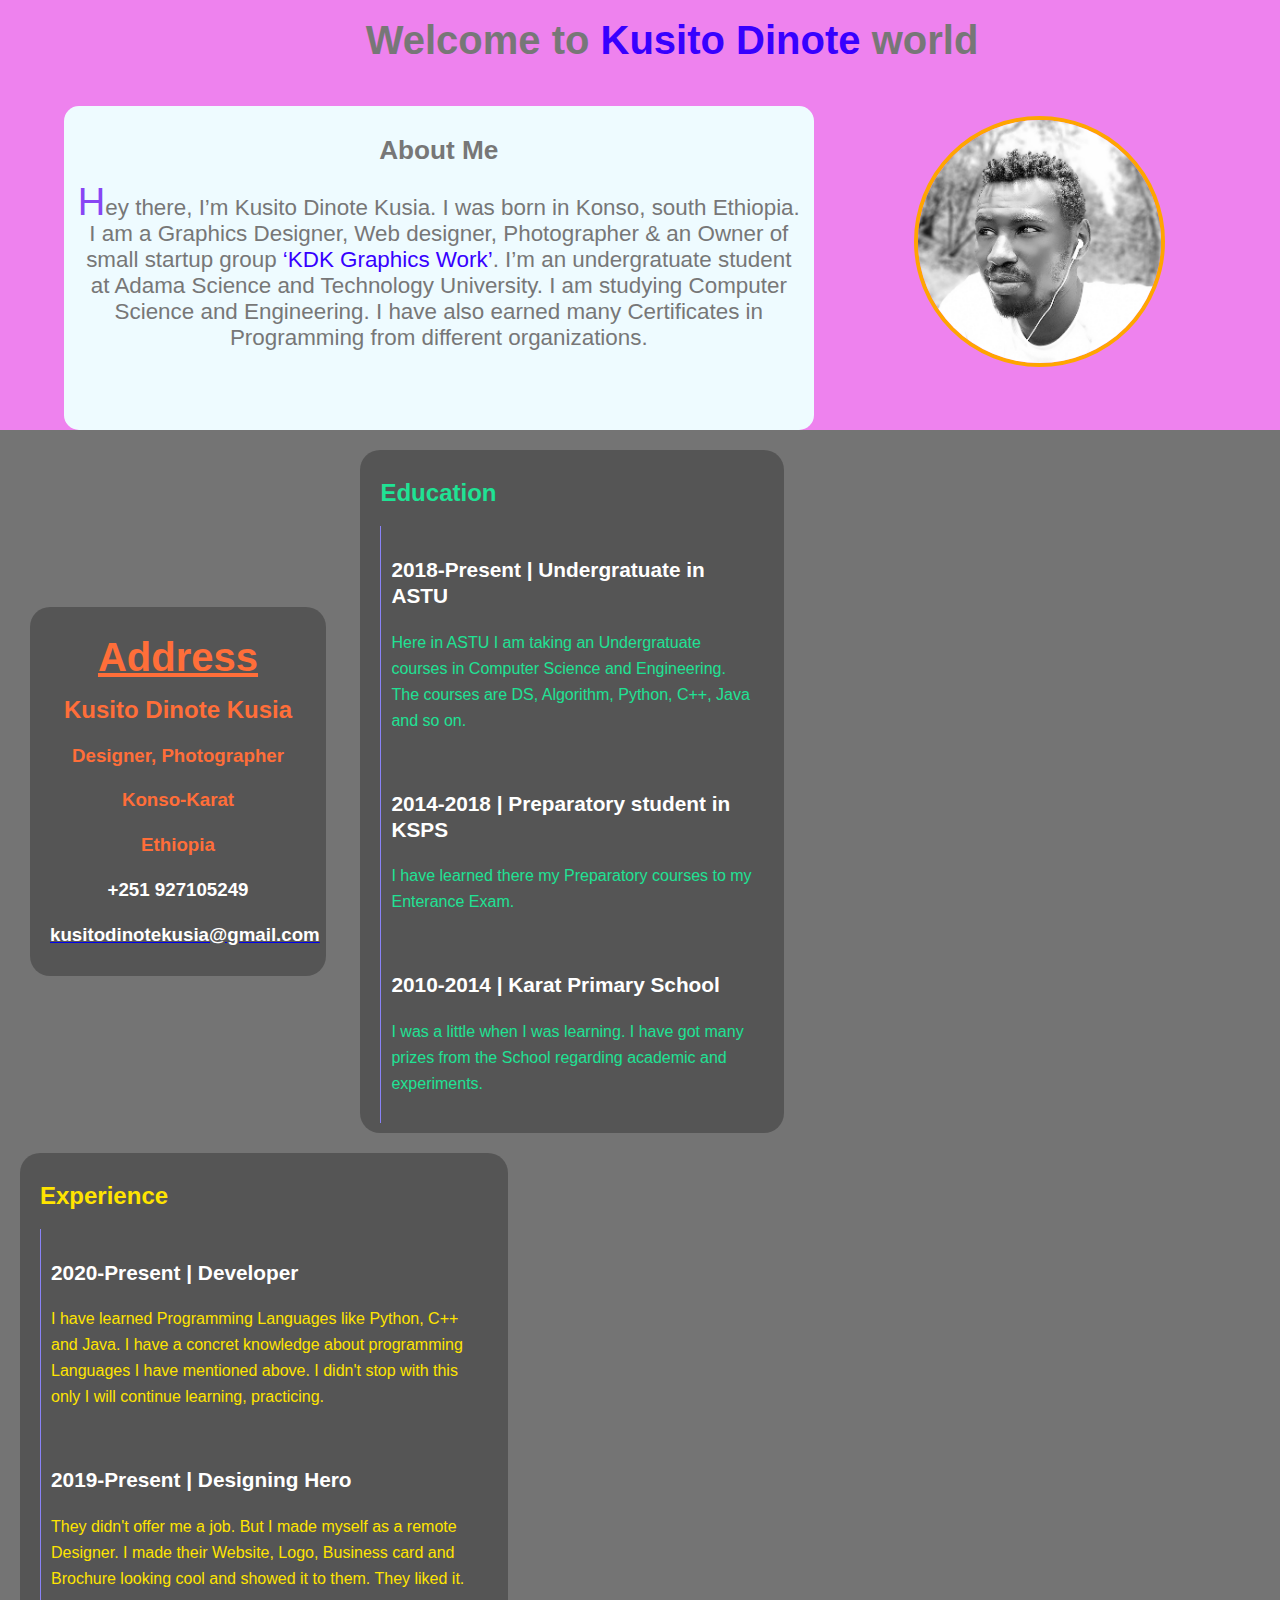
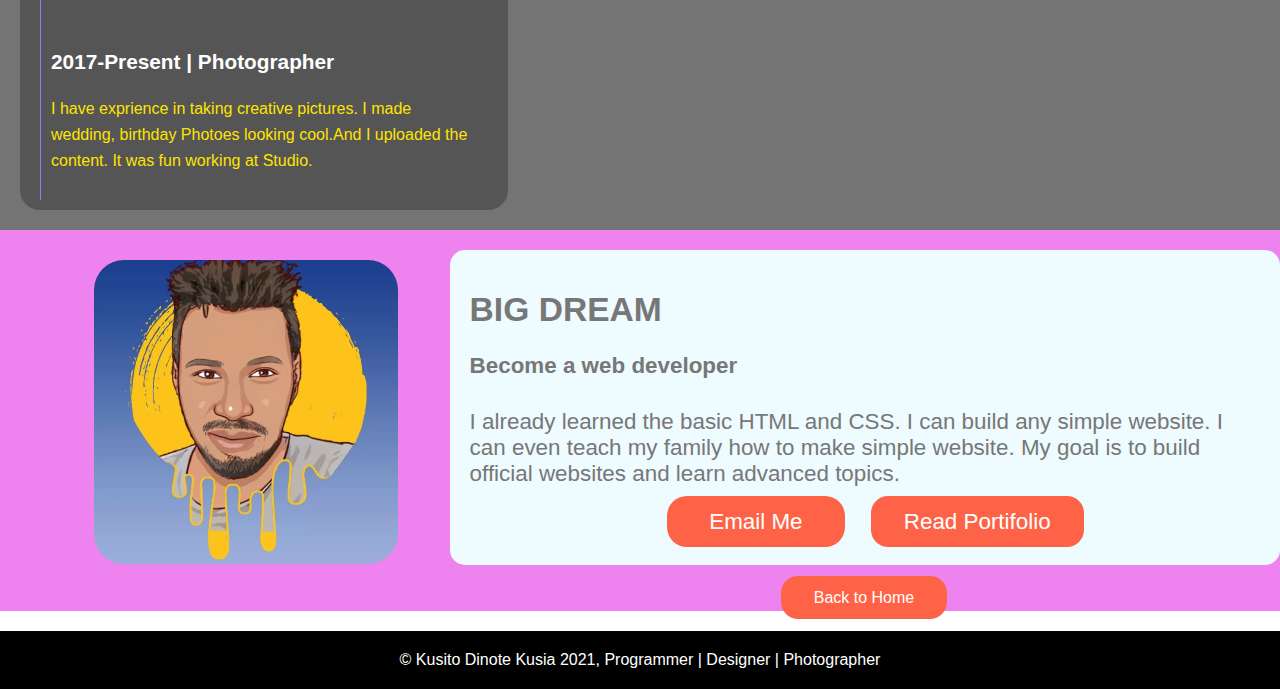
==== portifolio.html @ 49affbb4 "Add files via upload" ====
<!DOCTYPE html>
<html>

<head>
    <title>My Portfolio</title>
    <link rel="stylesheet" type="text/css" href="stylePH.css">
    <link rel="stylesheet" href="./fonts/stylesheet.css" />
    <link rel="stylesheet" href="./css/all.css">
</head>

<body>
    <section class="container">
        <center>
            <h1>Welcome to <span class="purple-color1"><b>Kusito Dinote</b> </span> world</h1>
            <center></center><br>
            <div class="half-width">
                <h3>About Me</h3>
                <p><span id="h">H</span>ey there, I’m Kusito Dinote Kusia. I was born in Konso, south Ethiopia. I am a Graphics Designer, Web designer, Photographer & an Owner of small startup group <span class="purple-color1">‘KDK Graphics Work’</span>.
                    I’m an undergratuate student at Adama Science and Technology University. I am studying Computer Science and Engineering. I have also earned many Certificates in Programming from different organizations.</p>
                <center><br><br>
            </div>
            <div>
                <img class="side-img" src="./PWimages\kusi1.jpg" alt="">
            </div><br>
    </section>
    <div class="info">
        <section class="container experiences0">
            <h1>
                <center><u>Address</u></center>
            </h1>
            <div>
                <center>
                    <h2>Kusito Dinote Kusia</h2>
                    <h3>Designer, Photographer</h3>
                    <h3>Konso-Karat</h3>
                    <h3>Ethiopia</h3>
                    <h3 style="color: white; text-decoration: none;">+251 927105249</h3>
                    <a href="mailto:kusitodinotekusia@gmail.com">
                        <h3 style="color: white; text-decoration: none;">kusitodinotekusia@gmail.com</h3>
                    </a>
                </center>
            </div>
        </section>
        <section class="container experiences">
            <h2>Education</h2>
            <div class="experience-item">
                <p class="purple-color">2018-Present | Undergratuate in ASTU</p>
                <p>Here in ASTU I am taking an Undergratuate courses in Computer Science and Engineering. The courses are DS, Algorithm, Python, C++, Java and so on. </p>
            </div>
            <div class="experience-item">
                <p class="purple-color">2014-2018 | Preparatory student in KSPS </p>
                <p>I have learned there my Preparatory courses to my Enterance Exam.</p>
            </div>
            <div class="experience-item">
                <p class="purple-color">2010-2014 | Karat Primary School </p>
                <p>I was a little when I was learning. I have got many prizes from the School regarding academic and experiments.</p>
            </div>
        </section>
        <section class="container experiences1">
            <h2>Experience</h2>
            <div class="experience-item">
                <p class="purple-color">2020-Present | Developer </p>
                <p>I have learned Programming Languages like Python, C++ and Java. I have a concret knowledge about programming Languages I have mentioned above. I didn't stop with this only I will continue learning, practicing.
                </p>
            </div>
            <div class="experience-item">
                <p class="purple-color">2019-Present | Designing Hero </p>
                <p>They didn't offer me a job. But I made myself as a remote Designer. I made their Website, Logo, Business card and Brochure looking cool and showed it to them. They liked it.
                </p>
            </div>
            <div class="experience-item">
                <p class="purple-color">2017-Present | Photographer </p>
                <p> I have exprience in taking creative pictures. I made wedding, birthday Photoes looking cool.And I uploaded the content. It was fun working at Studio.</p>
            </div>
        </section>
    </div>

    <section class="container">
        <div class="half-width1">
            <h2> BIG DREAM</h2>
            <h4>Become a web developer</h4>
            <p> I already learned the basic HTML and CSS. I can build any simple website. I can even teach my family how to make simple website. My goal is to build official websites and learn advanced topics.</p>
            <a class="primary-btn1" href="mailto:kusitodinotekusia@gmail.com"><span>Email Me</span></a>
            <a target="blank" class="primary-btn" href="./Docs/KDKPortfolio.pdf">Read Portifolio</a></center>
        </div>
        <div>
            <img class="side-img1" src="./PWimages\kusi2.jpg" alt="">
        </div>
        <center><a class="primary-btn" href="index.html">Back to Home</a></center>
    </section>

    <footer id="footer">
        <p>
            <center>© Kusito Dinote Kusia 2021, Programmer | Designer | Photographer </center>
        </p>
    </footer>
</body>

</html>
---- stylePH.css ----
body {
    font-family: sans-serif;
    color: #777777;
    line-height: 26px;
    margin: 0;
    padding: 0%;
}

.purple-color1 {
    color: #3700ff;
}

.purple-color {
    color: #ffffff;
    font-size: 1.3rem;
    font-weight: bold;
}

.half-width {
    width: 60%;
    float: left;
    font-size: 1.4em;
    background-color: rgb(238, 251, 255);
    border-radius: 15px;
    padding: 5px 10px;
    margin: 0;
}

.half-width1 {
    width: 65%;
    float: right;
    font-size: 1.4em;
    background-color: rgb(238, 251, 255);
    border-radius: 15px;
    padding: 20px;
    padding-bottom: 30px;
    margin: 20px 0px;
}

.side-img {
    border-radius: 200px;
    border: 4px solid orange;
    width: 20%;
    height: 33%;
    float: left;
    margin: 10px 100px;
}

.side-img1 {
    float: left;
    border-radius: 30px;
    width: 25%;
    margin: 30px 30px;
    height: 30%;
}

.primary-btn {
    color: white;
    background-color: tomato;
    margin-left: 20px;
    padding: 13px 33px;
    border-radius: 17px;
    text-decoration: none;
}

.primary-btn:hover,
.primary-btn1:hover {
    cursor: pointer;
    background-color: blue;
    border: 2px solid white;
    color: yellow;
    box-shadow: 0 0 5px #8845f4, 0 0 10px #8845f4, 0 0 15px #8845f4;
    font-weight: bold;
    font-size: 1em;
}

.info {
    background-color: #747474;
}

.primary-btn1 {
    color: white;
    background-color: tomato;
    padding: 13px 42px;
    margin-left: 25%;
    border-radius: 20px;
    text-decoration: none;
}

h1 {
    font-size: 2.5em;
}

#h {
    color: #8845f4;
    font-size: 1.7em;
}

.container {
    padding-left: 5%;
    display: inline-block;
    background-color: violet;
}

.experiences0 {
    vertical-align: middle;
    margin-top: 20px;
    width: 20%;
    color: #ff6e39;
    padding: 10px 20px;
    margin-left: 30px;
    background-color: rgba(39, 39, 39, 0.4);
    border-radius: 20px;
    font-size: 1rem;
}

.experiences {
    margin-top: 20px;
    vertical-align: middle;
    width: 30%;
    padding: 10px 20px;
    margin-left: 30px;
    background-color: rgba(39, 39, 39, 0.4);
    border-radius: 20px;
    font-size: 1rem;
    color: #1fe294;
}

.experiences1 {
    margin: 20px 0px;
    vertical-align: middle;
    width: 35%;
    padding: 10px 20px;
    margin-left: 20px;
    background-color: rgba(39, 39, 39, 0.4);
    border-radius: 20px;
    font-size: 1rem;
    color: #ffe400;
}

.experience-item {
    padding: 10px;
    border-left: 1px solid rgb(137, 130, 247, 2);
}

.experience-item h3 {
    color: white;
}

.links {
    display: flex;
    list-style: none;
    align-content: center;
}

.links li {
    padding: 5px;
    margin: auto;
    text-decoration: none;
}

.links li a {
    text-decoration: none;
    font-size: 1rem;
}

.links li a:hover {
    cursor: pointer;
    color: orange;
    font-size: 2rem;
}

#footer {
    background-color: black;
    width: 100%;
    /* height: 25%; */
    font-size: 1em;
    color: white;
    margin-top: 20px;
    position: absolute;
    bottom: o;
}
---- css/all.css ----
.fa,
.fas,
.far,
.fal,
.fad,
.fab {
  -moz-osx-font-smoothing: grayscale;
  -webkit-font-smoothing: antialiased;
  display: inline-block;
  font-style: normal;
  font-variant: normal;
  text-rendering: auto;
  line-height: 1; }

.fa-lg {
  font-size: 1.33333em;
  line-height: 0.75em;
  vertical-align: -.0667em; }

.fa-xs {
  font-size: .75em; }

.fa-sm {
  font-size: .875em; }

.fa-1x {
  font-size: 1em; }

.fa-2x {
  font-size: 2em; }

.fa-3x {
  font-size: 3em; }

.fa-4x {
  font-size: 4em; }

.fa-5x {
  font-size: 5em; }

.fa-6x {
  font-size: 6em; }

.fa-7x {
  font-size: 7em; }

.fa-8x {
  font-size: 8em; }

.fa-9x {
  font-size: 9em; }

.fa-10x {
  font-size: 10em; }

.fa-fw {
  text-align: center;
  width: 1.25em; }

.fa-ul {
  list-style-type: none;
  margin-left: 2.5em;
  padding-left: 0; }
  .fa-ul > li {
    position: relative; }

.fa-li {
  left: -2em;
  position: absolute;
  text-align: center;
  width: 2em;
  line-height: inherit; }

.fa-border {
  border: solid 0.08em #eee;
  border-radius: .1em;
  padding: .2em .25em .15em; }

.fa-pull-left {
  float: left; }

.fa-pull-right {
  float: right; }

.fa.fa-pull-left,
.fas.fa-pull-left,
.far.fa-pull-left,
.fal.fa-pull-left,
.fab.fa-pull-left {
  margin-right: .3em; }

.fa.fa-pull-right,
.fas.fa-pull-right,
.far.fa-pull-right,
.fal.fa-pull-right,
.fab.fa-pull-right {
  margin-left: .3em; }

.fa-spin {
  -webkit-animation: fa-spin 2s infinite linear;
          animation: fa-spin 2s infinite linear; }

.fa-pulse {
  -webkit-animation: fa-spin 1s infinite steps(8);
          animation: fa-spin 1s infinite steps(8); }

@-webkit-keyframes fa-spin {
  0% {
    -webkit-transform: rotate(0deg);
            transform: rotate(0deg); }
  100% {
    -webkit-transform: rotate(360deg);
            transform: rotate(360deg); } }

@keyframes fa-spin {
  0% {
    -webkit-transform: rotate(0deg);
            transform: rotate(0deg); }
  100% {
    -webkit-transform: rotate(360deg);
            transform: rotate(360deg); } }

.fa-rotate-90 {
  -ms-filter: "progid:DXImageTransform.Microsoft.BasicImage(rotation=1)";
  -webkit-transform: rotate(90deg);
          transform: rotate(90deg); }

.fa-rotate-180 {
  -ms-filter: "progid:DXImageTransform.Microsoft.BasicImage(rotation=2)";
  -webkit-transform: rotate(180deg);
          transform: rotate(180deg); }

.fa-rotate-270 {
  -ms-filter: "progid:DXImageTransform.Microsoft.BasicImage(rotation=3)";
  -webkit-transform: rotate(270deg);
          transform: rotate(270deg); }

.fa-flip-horizontal {
  -ms-filter: "progid:DXImageTransform.Microsoft.BasicImage(rotation=0, mirror=1)";
  -webkit-transform: scale(-1, 1);
          transform: scale(-1, 1); }

.fa-flip-vertical {
  -ms-filter: "progid:DXImageTransform.Microsoft.BasicImage(rotation=2, mirror=1)";
  -webkit-transform: scale(1, -1);
          transform: scale(1, -1); }

.fa-flip-both, .fa-flip-horizontal.fa-flip-vertical {
  -ms-filter: "progid:DXImageTransform.Microsoft.BasicImage(rotation=2, mirror=1)";
  -webkit-transform: scale(-1, -1);
          transform: scale(-1, -1); }

:root .fa-rotate-90,
:root .fa-rotate-180,
:root .fa-rotate-270,
:root .fa-flip-horizontal,
:root .fa-flip-vertical,
:root .fa-flip-both {
  -webkit-filter: none;
          filter: none; }

.fa-stack {
  display: inline-block;
  height: 2em;
  line-height: 2em;
  position: relative;
  vertical-align: middle;
  width: 2.5em; }

.fa-stack-1x,
.fa-stack-2x {
  left: 0;
  position: absolute;
  text-align: center;
  width: 100%; }

.fa-stack-1x {
  line-height: inherit; }

.fa-stack-2x {
  font-size: 2em; }

.fa-inverse {
  color: #fff; }

/* Font Awesome uses the Unicode Private Use Area (PUA) to ensure screen
readers do not read off random characters that represent icons */
.fa-500px:before {
  content: "\f26e"; }

.fa-accessible-icon:before {
  content: "\f368"; }

.fa-accusoft:before {
  content: "\f369"; }

.fa-acquisitions-incorporated:before {
  content: "\f6af"; }

.fa-ad:before {
  content: "\f641"; }

.fa-address-book:before {
  content: "\f2b9"; }

.fa-address-card:before {
  content: "\f2bb"; }

.fa-adjust:before {
  content: "\f042"; }

.fa-adn:before {
  content: "\f170"; }

.fa-adobe:before {
  content: "\f778"; }

.fa-adversal:before {
  content: "\f36a"; }

.fa-affiliatetheme:before {
  content: "\f36b"; }

.fa-air-freshener:before {
  content: "\f5d0"; }

.fa-airbnb:before {
  content: "\f834"; }

.fa-algolia:before {
  content: "\f36c"; }

.fa-align-center:before {
  content: "\f037"; }

.fa-align-justify:before {
  content: "\f039"; }

.fa-align-left:before {
  content: "\f036"; }

.fa-align-right:before {
  content: "\f038"; }

.fa-alipay:before {
  content: "\f642"; }

.fa-allergies:before {
  content: "\f461"; }

.fa-amazon:before {
  content: "\f270"; }

.fa-amazon-pay:before {
  content: "\f42c"; }

.fa-ambulance:before {
  content: "\f0f9"; }

.fa-american-sign-language-interpreting:before {
  content: "\f2a3"; }

.fa-amilia:before {
  content: "\f36d"; }

.fa-anchor:before {
  content: "\f13d"; }

.fa-android:before {
  content: "\f17b"; }

.fa-angellist:before {
  content: "\f209"; }

.fa-angle-double-down:before {
  content: "\f103"; }

.fa-angle-double-left:before {
  content: "\f100"; }

.fa-angle-double-right:before {
  content: "\f101"; }

.fa-angle-double-up:before {
  content: "\f102"; }

.fa-angle-down:before {
  content: "\f107"; }

.fa-angle-left:before {
  content: "\f104"; }

.fa-angle-right:before {
  content: "\f105"; }

.fa-angle-up:before {
  content: "\f106"; }

.fa-angry:before {
  content: "\f556"; }

.fa-angrycreative:before {
  content: "\f36e"; }

.fa-angular:before {
  content: "\f420"; }

.fa-ankh:before {
  content: "\f644"; }

.fa-app-store:before {
  content: "\f36f"; }

.fa-app-store-ios:before {
  content: "\f370"; }

.fa-apper:before {
  content: "\f371"; }

.fa-apple:before {
  content: "\f179"; }

.fa-apple-alt:before {
  content: "\f5d1"; }

.fa-apple-pay:before {
  content: "\f415"; }

.fa-archive:before {
  content: "\f187"; }

.fa-archway:before {
  content: "\f557"; }

.fa-arrow-alt-circle-down:before {
  content: "\f358"; }

.fa-arrow-alt-circle-left:before {
  content: "\f359"; }

.fa-arrow-alt-circle-right:before {
  content: "\f35a"; }

.fa-arrow-alt-circle-up:before {
  content: "\f35b"; }

.fa-arrow-circle-down:before {
  content: "\f0ab"; }

.fa-arrow-circle-left:before {
  content: "\f0a8"; }

.fa-arrow-circle-right:before {
  content: "\f0a9"; }

.fa-arrow-circle-up:before {
  content: "\f0aa"; }

.fa-arrow-down:before {
  content: "\f063"; }

.fa-arrow-left:before {
  content: "\f060"; }

.fa-arrow-right:before {
  content: "\f061"; }

.fa-arrow-up:before {
  content: "\f062"; }

.fa-arrows-alt:before {
  content: "\f0b2"; }

.fa-arrows-alt-h:before {
  content: "\f337"; }

.fa-arrows-alt-v:before {
  content: "\f338"; }

.fa-artstation:before {
  content: "\f77a"; }

.fa-assistive-listening-systems:before {
  content: "\f2a2"; }

.fa-asterisk:before {
  content: "\f069"; }

.fa-asymmetrik:before {
  content: "\f372"; }

.fa-at:before {
  content: "\f1fa"; }

.fa-atlas:before {
  content: "\f558"; }

.fa-atlassian:before {
  content: "\f77b"; }

.fa-atom:before {
  content: "\f5d2"; }

.fa-audible:before {
  content: "\f373"; }

.fa-audio-description:before {
  content: "\f29e"; }

.fa-autoprefixer:before {
  content: "\f41c"; }

.fa-avianex:before {
  content: "\f374"; }

.fa-aviato:before {
  content: "\f421"; }

.fa-award:before {
  content: "\f559"; }

.fa-aws:before {
  content: "\f375"; }

.fa-baby:before {
  content: "\f77c"; }

.fa-baby-carriage:before {
  content: "\f77d"; }

.fa-backspace:before {
  content: "\f55a"; }

.fa-backward:before {
  content: "\f04a"; }

.fa-bacon:before {
  content: "\f7e5"; }

.fa-bacteria:before {
  content: "\f959"; }

.fa-bacterium:before {
  content: "\f95a"; }

.fa-bahai:before {
  content: "\f666"; }

.fa-balance-scale:before {
  content: "\f24e"; }

.fa-balance-scale-left:before {
  content: "\f515"; }

.fa-balance-scale-right:before {
  content: "\f516"; }

.fa-ban:before {
  content: "\f05e"; }

.fa-band-aid:before {
  content: "\f462"; }

.fa-bandcamp:before {
  content: "\f2d5"; }

.fa-barcode:before {
  content: "\f02a"; }

.fa-bars:before {
  content: "\f0c9"; }

.fa-baseball-ball:before {
  content: "\f433"; }

.fa-basketball-ball:before {
  content: "\f434"; }

.fa-bath:before {
  content: "\f2cd"; }

.fa-battery-empty:before {
  content: "\f244"; }

.fa-battery-full:before {
  content: "\f240"; }

.fa-battery-half:before {
  content: "\f242"; }

.fa-battery-quarter:before {
  content: "\f243"; }

.fa-battery-three-quarters:before {
  content: "\f241"; }

.fa-battle-net:before {
  content: "\f835"; }

.fa-bed:before {
  content: "\f236"; }

.fa-beer:before {
  content: "\f0fc"; }

.fa-behance:before {
  content: "\f1b4"; }

.fa-behance-square:before {
  content: "\f1b5"; }

.fa-bell:before {
  content: "\f0f3"; }

.fa-bell-slash:before {
  content: "\f1f6"; }

.fa-bezier-curve:before {
  content: "\f55b"; }

.fa-bible:before {
  content: "\f647"; }

.fa-bicycle:before {
  content: "\f206"; }

.fa-biking:before {
  content: "\f84a"; }

.fa-bimobject:before {
  content: "\f378"; }

.fa-binoculars:before {
  content: "\f1e5"; }

.fa-biohazard:before {
  content: "\f780"; }

.fa-birthday-cake:before {
  content: "\f1fd"; }

.fa-bitbucket:before {
  content: "\f171"; }

.fa-bitcoin:before {
  content: "\f379"; }

.fa-bity:before {
  content: "\f37a"; }

.fa-black-tie:before {
  content: "\f27e"; }

.fa-blackberry:before {
  content: "\f37b"; }

.fa-blender:before {
  content: "\f517"; }

.fa-blender-phone:before {
  content: "\f6b6"; }

.fa-blind:before {
  content: "\f29d"; }

.fa-blog:before {
  content: "\f781"; }

.fa-blogger:before {
  content: "\f37c"; }

.fa-blogger-b:before {
  content: "\f37d"; }

.fa-bluetooth:before {
  content: "\f293"; }

.fa-bluetooth-b:before {
  content: "\f294"; }

.fa-bold:before {
  content: "\f032"; }

.fa-bolt:before {
  content: "\f0e7"; }

.fa-bomb:before {
  content: "\f1e2"; }

.fa-bone:before {
  content: "\f5d7"; }

.fa-bong:before {
  content: "\f55c"; }

.fa-book:before {
  content: "\f02d"; }

.fa-book-dead:before {
  content: "\f6b7"; }

.fa-book-medical:before {
  content: "\f7e6"; }

.fa-book-open:before {
  content: "\f518"; }

.fa-book-reader:before {
  content: "\f5da"; }

.fa-bookmark:before {
  content: "\f02e"; }

.fa-bootstrap:before {
  content: "\f836"; }

.fa-border-all:before {
  content: "\f84c"; }

.fa-border-none:before {
  content: "\f850"; }

.fa-border-style:before {
  content: "\f853"; }

.fa-bowling-ball:before {
  content: "\f436"; }

.fa-box:before {
  content: "\f466"; }

.fa-box-open:before {
  content: "\f49e"; }

.fa-box-tissue:before {
  content: "\f95b"; }

.fa-boxes:before {
  content: "\f468"; }

.fa-braille:before {
  content: "\f2a1"; }

.fa-brain:before {
  content: "\f5dc"; }

.fa-bread-slice:before {
  content: "\f7ec"; }

.fa-briefcase:before {
  content: "\f0b1"; }

.fa-briefcase-medical:before {
  content: "\f469"; }

.fa-broadcast-tower:before {
  content: "\f519"; }

.fa-broom:before {
  content: "\f51a"; }

.fa-brush:before {
  content: "\f55d"; }

.fa-btc:before {
  content: "\f15a"; }

.fa-buffer:before {
  content: "\f837"; }

.fa-bug:before {
  content: "\f188"; }

.fa-building:before {
  content: "\f1ad"; }

.fa-bullhorn:before {
  content: "\f0a1"; }

.fa-bullseye:before {
  content: "\f140"; }

.fa-burn:before {
  content: "\f46a"; }

.fa-buromobelexperte:before {
  content: "\f37f"; }

.fa-bus:before {
  content: "\f207"; }

.fa-bus-alt:before {
  content: "\f55e"; }

.fa-business-time:before {
  content: "\f64a"; }

.fa-buy-n-large:before {
  content: "\f8a6"; }

.fa-buysellads:before {
  content: "\f20d"; }

.fa-calculator:before {
  content: "\f1ec"; }

.fa-calendar:before {
  content: "\f133"; }

.fa-calendar-alt:before {
  content: "\f073"; }

.fa-calendar-check:before {
  content: "\f274"; }

.fa-calendar-day:before {
  content: "\f783"; }

.fa-calendar-minus:before {
  content: "\f272"; }

.fa-calendar-plus:before {
  content: "\f271"; }

.fa-calendar-times:before {
  content: "\f273"; }

.fa-calendar-week:before {
  content: "\f784"; }

.fa-camera:before {
  content: "\f030"; }

.fa-camera-retro:before {
  content: "\f083"; }

.fa-campground:before {
  content: "\f6bb"; }

.fa-canadian-maple-leaf:before {
  content: "\f785"; }

.fa-candy-cane:before {
  content: "\f786"; }

.fa-cannabis:before {
  content: "\f55f"; }

.fa-capsules:before {
  content: "\f46b"; }

.fa-car:before {
  content: "\f1b9"; }

.fa-car-alt:before {
  content: "\f5de"; }

.fa-car-battery:before {
  content: "\f5df"; }

.fa-car-crash:before {
  content: "\f5e1"; }

.fa-car-side:before {
  content: "\f5e4"; }

.fa-caravan:before {
  content: "\f8ff"; }

.fa-caret-down:before {
  content: "\f0d7"; }

.fa-caret-left:before {
  content: "\f0d9"; }

.fa-caret-right:before {
  content: "\f0da"; }

.fa-caret-square-down:before {
  content: "\f150"; }

.fa-caret-square-left:before {
  content: "\f191"; }

.fa-caret-square-right:before {
  content: "\f152"; }

.fa-caret-square-up:before {
  content: "\f151"; }

.fa-caret-up:before {
  content: "\f0d8"; }

.fa-carrot:before {
  content: "\f787"; }

.fa-cart-arrow-down:before {
  content: "\f218"; }

.fa-cart-plus:before {
  content: "\f217"; }

.fa-cash-register:before {
  content: "\f788"; }

.fa-cat:before {
  content: "\f6be"; }

.fa-cc-amazon-pay:before {
  content: "\f42d"; }

.fa-cc-amex:before {
  content: "\f1f3"; }

.fa-cc-apple-pay:before {
  content: "\f416"; }

.fa-cc-diners-club:before {
  content: "\f24c"; }

.fa-cc-discover:before {
  content: "\f1f2"; }

.fa-cc-jcb:before {
  content: "\f24b"; }

.fa-cc-mastercard:before {
  content: "\f1f1"; }

.fa-cc-paypal:before {
  content: "\f1f4"; }

.fa-cc-stripe:before {
  content: "\f1f5"; }

.fa-cc-visa:before {
  content: "\f1f0"; }

.fa-centercode:before {
  content: "\f380"; }

.fa-centos:before {
  content: "\f789"; }

.fa-certificate:before {
  content: "\f0a3"; }

.fa-chair:before {
  content: "\f6c0"; }

.fa-chalkboard:before {
  content: "\f51b"; }

.fa-chalkboard-teacher:before {
  content: "\f51c"; }

.fa-charging-station:before {
  content: "\f5e7"; }

.fa-chart-area:before {
  content: "\f1fe"; }

.fa-chart-bar:before {
  content: "\f080"; }

.fa-chart-line:before {
  content: "\f201"; }

.fa-chart-pie:before {
  content: "\f200"; }

.fa-check:before {
  content: "\f00c"; }

.fa-check-circle:before {
  content: "\f058"; }

.fa-check-double:before {
  content: "\f560"; }

.fa-check-square:before {
  content: "\f14a"; }

.fa-cheese:before {
  content: "\f7ef"; }

.fa-chess:before {
  content: "\f439"; }

.fa-chess-bishop:before {
  content: "\f43a"; }

.fa-chess-board:before {
  content: "\f43c"; }

.fa-chess-king:before {
  content: "\f43f"; }

.fa-chess-knight:before {
  content: "\f441"; }

.fa-chess-pawn:before {
  content: "\f443"; }

.fa-chess-queen:before {
  content: "\f445"; }

.fa-chess-rook:before {
  content: "\f447"; }

.fa-chevron-circle-down:before {
  content: "\f13a"; }

.fa-chevron-circle-left:before {
  content: "\f137"; }

.fa-chevron-circle-right:before {
  content: "\f138"; }

.fa-chevron-circle-up:before {
  content: "\f139"; }

.fa-chevron-down:before {
  content: "\f078"; }

.fa-chevron-left:before {
  content: "\f053"; }

.fa-chevron-right:before {
  content: "\f054"; }

.fa-chevron-up:before {
  content: "\f077"; }

.fa-child:before {
  content: "\f1ae"; }

.fa-chrome:before {
  content: "\f268"; }

.fa-chromecast:before {
  content: "\f838"; }

.fa-church:before {
  content: "\f51d"; }

.fa-circle:before {
  content: "\f111"; }

.fa-circle-notch:before {
  content: "\f1ce"; }

.fa-city:before {
  content: "\f64f"; }

.fa-clinic-medical:before {
  content: "\f7f2"; }

.fa-clipboard:before {
  content: "\f328"; }

.fa-clipboard-check:before {
  content: "\f46c"; }

.fa-clipboard-list:before {
  content: "\f46d"; }

.fa-clock:before {
  content: "\f017"; }

.fa-clone:before {
  content: "\f24d"; }

.fa-closed-captioning:before {
  content: "\f20a"; }

.fa-cloud:before {
  content: "\f0c2"; }

.fa-cloud-download-alt:before {
  content: "\f381"; }

.fa-cloud-meatball:before {
  content: "\f73b"; }

.fa-cloud-moon:before {
  content: "\f6c3"; }

.fa-cloud-moon-rain:before {
  content: "\f73c"; }

.fa-cloud-rain:before {
  content: "\f73d"; }

.fa-cloud-showers-heavy:before {
  content: "\f740"; }

.fa-cloud-sun:before {
  content: "\f6c4"; }

.fa-cloud-sun-rain:before {
  content: "\f743"; }

.fa-cloud-upload-alt:before {
  content: "\f382"; }

.fa-cloudscale:before {
  content: "\f383"; }

.fa-cloudsmith:before {
  content: "\f384"; }

.fa-cloudversify:before {
  content: "\f385"; }

.fa-cocktail:before {
  content: "\f561"; }

.fa-code:before {
  content: "\f121"; }

.fa-code-branch:before {
  content: "\f126"; }

.fa-codepen:before {
  content: "\f1cb"; }

.fa-codiepie:before {
  content: "\f284"; }

.fa-coffee:before {
  content: "\f0f4"; }

.fa-cog:before {
  content: "\f013"; }

.fa-cogs:before {
  content: "\f085"; }

.fa-coins:before {
  content: "\f51e"; }

.fa-columns:before {
  content: "\f0db"; }

.fa-comment:before {
  content: "\f075"; }

.fa-comment-alt:before {
  content: "\f27a"; }

.fa-comment-dollar:before {
  content: "\f651"; }

.fa-comment-dots:before {
  content: "\f4ad"; }

.fa-comment-medical:before {
  content: "\f7f5"; }

.fa-comment-slash:before {
  content: "\f4b3"; }

.fa-comments:before {
  content: "\f086"; }

.fa-comments-dollar:before {
  content: "\f653"; }

.fa-compact-disc:before {
  content: "\f51f"; }

.fa-compass:before {
  content: "\f14e"; }

.fa-compress:before {
  content: "\f066"; }

.fa-compress-alt:before {
  content: "\f422"; }

.fa-compress-arrows-alt:before {
  content: "\f78c"; }

.fa-concierge-bell:before {
  content: "\f562"; }

.fa-confluence:before {
  content: "\f78d"; }

.fa-connectdevelop:before {
  content: "\f20e"; }

.fa-contao:before {
  content: "\f26d"; }

.fa-cookie:before {
  content: "\f563"; }

.fa-cookie-bite:before {
  content: "\f564"; }

.fa-copy:before {
  content: "\f0c5"; }

.fa-copyright:before {
  content: "\f1f9"; }

.fa-cotton-bureau:before {
  content: "\f89e"; }

.fa-couch:before {
  content: "\f4b8"; }

.fa-cpanel:before {
  content: "\f388"; }

.fa-creative-commons:before {
  content: "\f25e"; }

.fa-creative-commons-by:before {
  content: "\f4e7"; }

.fa-creative-commons-nc:before {
  content: "\f4e8"; }

.fa-creative-commons-nc-eu:before {
  content: "\f4e9"; }

.fa-creative-commons-nc-jp:before {
  content: "\f4ea"; }

.fa-creative-commons-nd:before {
  content: "\f4eb"; }

.fa-creative-commons-pd:before {
  content: "\f4ec"; }

.fa-creative-commons-pd-alt:before {
  content: "\f4ed"; }

.fa-creative-commons-remix:before {
  content: "\f4ee"; }

.fa-creative-commons-sa:before {
  content: "\f4ef"; }

.fa-creative-commons-sampling:before {
  content: "\f4f0"; }

.fa-creative-commons-sampling-plus:before {
  content: "\f4f1"; }

.fa-creative-commons-share:before {
  content: "\f4f2"; }

.fa-creative-commons-zero:before {
  content: "\f4f3"; }

.fa-credit-card:before {
  content: "\f09d"; }

.fa-critical-role:before {
  content: "\f6c9"; }

.fa-crop:before {
  content: "\f125"; }

.fa-crop-alt:before {
  content: "\f565"; }

.fa-cross:before {
  content: "\f654"; }

.fa-crosshairs:before {
  content: "\f05b"; }

.fa-crow:before {
  content: "\f520"; }

.fa-crown:before {
  content: "\f521"; }

.fa-crutch:before {
  content: "\f7f7"; }

.fa-css3:before {
  content: "\f13c"; }

.fa-css3-alt:before {
  content: "\f38b"; }

.fa-cube:before {
  content: "\f1b2"; }

.fa-cubes:before {
  content: "\f1b3"; }

.fa-cut:before {
  content: "\f0c4"; }

.fa-cuttlefish:before {
  content: "\f38c"; }

.fa-d-and-d:before {
  content: "\f38d"; }

.fa-d-and-d-beyond:before {
  content: "\f6ca"; }

.fa-dailymotion:before {
  content: "\f952"; }

.fa-dashcube:before {
  content: "\f210"; }

.fa-database:before {
  content: "\f1c0"; }

.fa-deaf:before {
  content: "\f2a4"; }

.fa-deezer:before {
  content: "\f977"; }

.fa-delicious:before {
  content: "\f1a5"; }

.fa-democrat:before {
  content: "\f747"; }

.fa-deploydog:before {
  content: "\f38e"; }

.fa-deskpro:before {
  content: "\f38f"; }

.fa-desktop:before {
  content: "\f108"; }

.fa-dev:before {
  content: "\f6cc"; }

.fa-deviantart:before {
  content: "\f1bd"; }

.fa-dharmachakra:before {
  content: "\f655"; }

.fa-dhl:before {
  content: "\f790"; }

.fa-diagnoses:before {
  content: "\f470"; }

.fa-diaspora:before {
  content: "\f791"; }

.fa-dice:before {
  content: "\f522"; }

.fa-dice-d20:before {
  content: "\f6cf"; }

.fa-dice-d6:before {
  content: "\f6d1"; }

.fa-dice-five:before {
  content: "\f523"; }

.fa-dice-four:before {
  content: "\f524"; }

.fa-dice-one:before {
  content: "\f525"; }

.fa-dice-six:before {
  content: "\f526"; }

.fa-dice-three:before {
  content: "\f527"; }

.fa-dice-two:before {
  content: "\f528"; }

.fa-digg:before {
  content: "\f1a6"; }

.fa-digital-ocean:before {
  content: "\f391"; }

.fa-digital-tachograph:before {
  content: "\f566"; }

.fa-directions:before {
  content: "\f5eb"; }

.fa-discord:before {
  content: "\f392"; }

.fa-discourse:before {
  content: "\f393"; }

.fa-disease:before {
  content: "\f7fa"; }

.fa-divide:before {
  content: "\f529"; }

.fa-dizzy:before {
  content: "\f567"; }

.fa-dna:before {
  content: "\f471"; }

.fa-dochub:before {
  content: "\f394"; }

.fa-docker:before {
  content: "\f395"; }

.fa-dog:before {
  content: "\f6d3"; }

.fa-dollar-sign:before {
  content: "\f155"; }

.fa-dolly:before {
  content: "\f472"; }

.fa-dolly-flatbed:before {
  content: "\f474"; }

.fa-donate:before {
  content: "\f4b9"; }

.fa-door-closed:before {
  content: "\f52a"; }

.fa-door-open:before {
  content: "\f52b"; }

.fa-dot-circle:before {
  content: "\f192"; }

.fa-dove:before {
  content: "\f4ba"; }

.fa-download:before {
  content: "\f019"; }

.fa-draft2digital:before {
  content: "\f396"; }

.fa-drafting-compass:before {
  content: "\f568"; }

.fa-dragon:before {
  content: "\f6d5"; }

.fa-draw-polygon:before {
  content: "\f5ee"; }

.fa-dribbble:before {
  content: "\f17d"; }

.fa-dribbble-square:before {
  content: "\f397"; }

.fa-dropbox:before {
  content: "\f16b"; }

.fa-drum:before {
  content: "\f569"; }

.fa-drum-steelpan:before {
  content: "\f56a"; }

.fa-drumstick-bite:before {
  content: "\f6d7"; }

.fa-drupal:before {
  content: "\f1a9"; }

.fa-dumbbell:before {
  content: "\f44b"; }

.fa-dumpster:before {
  content: "\f793"; }

.fa-dumpster-fire:before {
  content: "\f794"; }

.fa-dungeon:before {
  content: "\f6d9"; }

.fa-dyalog:before {
  content: "\f399"; }

.fa-earlybirds:before {
  content: "\f39a"; }

.fa-ebay:before {
  content: "\f4f4"; }

.fa-edge:before {
  content: "\f282"; }

.fa-edge-legacy:before {
  content: "\f978"; }

.fa-edit:before {
  content: "\f044"; }

.fa-egg:before {
  content: "\f7fb"; }

.fa-eject:before {
  content: "\f052"; }

.fa-elementor:before {
  content: "\f430"; }

.fa-ellipsis-h:before {
  content: "\f141"; }

.fa-ellipsis-v:before {
  content: "\f142"; }

.fa-ello:before {
  content: "\f5f1"; }

.fa-ember:before {
  content: "\f423"; }

.fa-empire:before {
  content: "\f1d1"; }

.fa-envelope:before {
  content: "\f0e0"; }

.fa-envelope-open:before {
  content: "\f2b6"; }

.fa-envelope-open-text:before {
  content: "\f658"; }

.fa-envelope-square:before {
  content: "\f199"; }

.fa-envira:before {
  content: "\f299"; }

.fa-equals:before {
  content: "\f52c"; }

.fa-eraser:before {
  content: "\f12d"; }

.fa-erlang:before {
  content: "\f39d"; }

.fa-ethereum:before {
  content: "\f42e"; }

.fa-ethernet:before {
  content: "\f796"; }

.fa-etsy:before {
  content: "\f2d7"; }

.fa-euro-sign:before {
  content: "\f153"; }

.fa-evernote:before {
  content: "\f839"; }

.fa-exchange-alt:before {
  content: "\f362"; }

.fa-exclamation:before {
  content: "\f12a"; }

.fa-exclamation-circle:before {
  content: "\f06a"; }

.fa-exclamation-triangle:before {
  content: "\f071"; }

.fa-expand:before {
  content: "\f065"; }

.fa-expand-alt:before {
  content: "\f424"; }

.fa-expand-arrows-alt:before {
  content: "\f31e"; }

.fa-expeditedssl:before {
  content: "\f23e"; }

.fa-external-link-alt:before {
  content: "\f35d"; }

.fa-external-link-square-alt:before {
  content: "\f360"; }

.fa-eye:before {
  content: "\f06e"; }

.fa-eye-dropper:before {
  content: "\f1fb"; }

.fa-eye-slash:before {
  content: "\f070"; }

.fa-facebook:before {
  content: "\f09a"; }

.fa-facebook-f:before {
  content: "\f39e"; }

.fa-facebook-messenger:before {
  content: "\f39f"; }

.fa-facebook-square:before {
  content: "\f082"; }

.fa-fan:before {
  content: "\f863"; }

.fa-fantasy-flight-games:before {
  content: "\f6dc"; }

.fa-fast-backward:before {
  content: "\f049"; }

.fa-fast-forward:before {
  content: "\f050"; }

.fa-faucet:before {
  content: "\f905"; }

.fa-fax:before {
  content: "\f1ac"; }

.fa-feather:before {
  content: "\f52d"; }

.fa-feather-alt:before {
  content: "\f56b"; }

.fa-fedex:before {
  content: "\f797"; }

.fa-fedora:before {
  content: "\f798"; }

.fa-female:before {
  content: "\f182"; }

.fa-fighter-jet:before {
  content: "\f0fb"; }

.fa-figma:before {
  content: "\f799"; }

.fa-file:before {
  content: "\f15b"; }

.fa-file-alt:before {
  content: "\f15c"; }

.fa-file-archive:before {
  content: "\f1c6"; }

.fa-file-audio:before {
  content: "\f1c7"; }

.fa-file-code:before {
  content: "\f1c9"; }

.fa-file-contract:before {
  content: "\f56c"; }

.fa-file-csv:before {
  content: "\f6dd"; }

.fa-file-download:before {
  content: "\f56d"; }

.fa-file-excel:before {
  content: "\f1c3"; }

.fa-file-export:before {
  content: "\f56e"; }

.fa-file-image:before {
  content: "\f1c5"; }

.fa-file-import:before {
  content: "\f56f"; }

.fa-file-invoice:before {
  content: "\f570"; }

.fa-file-invoice-dollar:before {
  content: "\f571"; }

.fa-file-medical:before {
  content: "\f477"; }

.fa-file-medical-alt:before {
  content: "\f478"; }

.fa-file-pdf:before {
  content: "\f1c1"; }

.fa-file-powerpoint:before {
  content: "\f1c4"; }

.fa-file-prescription:before {
  content: "\f572"; }

.fa-file-signature:before {
  content: "\f573"; }

.fa-file-upload:before {
  content: "\f574"; }

.fa-file-video:before {
  content: "\f1c8"; }

.fa-file-word:before {
  content: "\f1c2"; }

.fa-fill:before {
  content: "\f575"; }

.fa-fill-drip:before {
  content: "\f576"; }

.fa-film:before {
  content: "\f008"; }

.fa-filter:before {
  content: "\f0b0"; }

.fa-fingerprint:before {
  content: "\f577"; }

.fa-fire:before {
  content: "\f06d"; }

.fa-fire-alt:before {
  content: "\f7e4"; }

.fa-fire-extinguisher:before {
  content: "\f134"; }

.fa-firefox:before {
  content: "\f269"; }

.fa-firefox-browser:before {
  content: "\f907"; }

.fa-first-aid:before {
  content: "\f479"; }

.fa-first-order:before {
  content: "\f2b0"; }

.fa-first-order-alt:before {
  content: "\f50a"; }

.fa-firstdraft:before {
  content: "\f3a1"; }

.fa-fish:before {
  content: "\f578"; }

.fa-fist-raised:before {
  content: "\f6de"; }

.fa-flag:before {
  content: "\f024"; }

.fa-flag-checkered:before {
  content: "\f11e"; }

.fa-flag-usa:before {
  content: "\f74d"; }

.fa-flask:before {
  content: "\f0c3"; }

.fa-flickr:before {
  content: "\f16e"; }

.fa-flipboard:before {
  content: "\f44d"; }

.fa-flushed:before {
  content: "\f579"; }

.fa-fly:before {
  content: "\f417"; }

.fa-folder:before {
  content: "\f07b"; }

.fa-folder-minus:before {
  content: "\f65d"; }

.fa-folder-open:before {
  content: "\f07c"; }

.fa-folder-plus:before {
  content: "\f65e"; }

.fa-font:before {
  content: "\f031"; }

.fa-font-awesome:before {
  content: "\f2b4"; }

.fa-font-awesome-alt:before {
  content: "\f35c"; }

.fa-font-awesome-flag:before {
  content: "\f425"; }

.fa-font-awesome-logo-full:before {
  content: "\f4e6"; }

.fa-fonticons:before {
  content: "\f280"; }

.fa-fonticons-fi:before {
  content: "\f3a2"; }

.fa-football-ball:before {
  content: "\f44e"; }

.fa-fort-awesome:before {
  content: "\f286"; }

.fa-fort-awesome-alt:before {
  content: "\f3a3"; }

.fa-forumbee:before {
  content: "\f211"; }

.fa-forward:before {
  content: "\f04e"; }

.fa-foursquare:before {
  content: "\f180"; }

.fa-free-code-camp:before {
  content: "\f2c5"; }

.fa-freebsd:before {
  content: "\f3a4"; }

.fa-frog:before {
  content: "\f52e"; }

.fa-frown:before {
  content: "\f119"; }

.fa-frown-open:before {
  content: "\f57a"; }

.fa-fulcrum:before {
  content: "\f50b"; }

.fa-funnel-dollar:before {
  content: "\f662"; }

.fa-futbol:before {
  content: "\f1e3"; }

.fa-galactic-republic:before {
  content: "\f50c"; }

.fa-galactic-senate:before {
  content: "\f50d"; }

.fa-gamepad:before {
  content: "\f11b"; }

.fa-gas-pump:before {
  content: "\f52f"; }

.fa-gavel:before {
  content: "\f0e3"; }

.fa-gem:before {
  content: "\f3a5"; }

.fa-genderless:before {
  content: "\f22d"; }

.fa-get-pocket:before {
  content: "\f265"; }

.fa-gg:before {
  content: "\f260"; }

.fa-gg-circle:before {
  content: "\f261"; }

.fa-ghost:before {
  content: "\f6e2"; }

.fa-gift:before {
  content: "\f06b"; }

.fa-gifts:before {
  content: "\f79c"; }

.fa-git:before {
  content: "\f1d3"; }

.fa-git-alt:before {
  content: "\f841"; }

.fa-git-square:before {
  content: "\f1d2"; }

.fa-github:before {
  content: "\f09b"; }

.fa-github-alt:before {
  content: "\f113"; }

.fa-github-square:before {
  content: "\f092"; }

.fa-gitkraken:before {
  content: "\f3a6"; }

.fa-gitlab:before {
  content: "\f296"; }

.fa-gitter:before {
  content: "\f426"; }

.fa-glass-cheers:before {
  content: "\f79f"; }

.fa-glass-martini:before {
  content: "\f000"; }

.fa-glass-martini-alt:before {
  content: "\f57b"; }

.fa-glass-whiskey:before {
  content: "\f7a0"; }

.fa-glasses:before {
  content: "\f530"; }

.fa-glide:before {
  content: "\f2a5"; }

.fa-glide-g:before {
  content: "\f2a6"; }

.fa-globe:before {
  content: "\f0ac"; }

.fa-globe-africa:before {
  content: "\f57c"; }

.fa-globe-americas:before {
  content: "\f57d"; }

.fa-globe-asia:before {
  content: "\f57e"; }

.fa-globe-europe:before {
  content: "\f7a2"; }

.fa-gofore:before {
  content: "\f3a7"; }

.fa-golf-ball:before {
  content: "\f450"; }

.fa-goodreads:before {
  content: "\f3a8"; }

.fa-goodreads-g:before {
  content: "\f3a9"; }

.fa-google:before {
  content: "\f1a0"; }

.fa-google-drive:before {
  content: "\f3aa"; }

.fa-google-pay:before {
  content: "\f979"; }

.fa-google-play:before {
  content: "\f3ab"; }

.fa-google-plus:before {
  content: "\f2b3"; }

.fa-google-plus-g:before {
  content: "\f0d5"; }

.fa-google-plus-square:before {
  content: "\f0d4"; }

.fa-google-wallet:before {
  content: "\f1ee"; }

.fa-gopuram:before {
  content: "\f664"; }

.fa-graduation-cap:before {
  content: "\f19d"; }

.fa-gratipay:before {
  content: "\f184"; }

.fa-grav:before {
  content: "\f2d6"; }

.fa-greater-than:before {
  content: "\f531"; }

.fa-greater-than-equal:before {
  content: "\f532"; }

.fa-grimace:before {
  content: "\f57f"; }

.fa-grin:before {
  content: "\f580"; }

.fa-grin-alt:before {
  content: "\f581"; }

.fa-grin-beam:before {
  content: "\f582"; }

.fa-grin-beam-sweat:before {
  content: "\f583"; }

.fa-grin-hearts:before {
  content: "\f584"; }

.fa-grin-squint:before {
  content: "\f585"; }

.fa-grin-squint-tears:before {
  content: "\f586"; }

.fa-grin-stars:before {
  content: "\f587"; }

.fa-grin-tears:before {
  content: "\f588"; }

.fa-grin-tongue:before {
  content: "\f589"; }

.fa-grin-tongue-squint:before {
  content: "\f58a"; }

.fa-grin-tongue-wink:before {
  content: "\f58b"; }

.fa-grin-wink:before {
  content: "\f58c"; }

.fa-grip-horizontal:before {
  content: "\f58d"; }

.fa-grip-lines:before {
  content: "\f7a4"; }

.fa-grip-lines-vertical:before {
  content: "\f7a5"; }

.fa-grip-vertical:before {
  content: "\f58e"; }

.fa-gripfire:before {
  content: "\f3ac"; }

.fa-grunt:before {
  content: "\f3ad"; }

.fa-guitar:before {
  content: "\f7a6"; }

.fa-gulp:before {
  content: "\f3ae"; }

.fa-h-square:before {
  content: "\f0fd"; }

.fa-hacker-news:before {
  content: "\f1d4"; }

.fa-hacker-news-square:before {
  content: "\f3af"; }

.fa-hackerrank:before {
  content: "\f5f7"; }

.fa-hamburger:before {
  content: "\f805"; }

.fa-hammer:before {
  content: "\f6e3"; }

.fa-hamsa:before {
  content: "\f665"; }

.fa-hand-holding:before {
  content: "\f4bd"; }

.fa-hand-holding-heart:before {
  content: "\f4be"; }

.fa-hand-holding-medical:before {
  content: "\f95c"; }

.fa-hand-holding-usd:before {
  content: "\f4c0"; }

.fa-hand-holding-water:before {
  content: "\f4c1"; }

.fa-hand-lizard:before {
  content: "\f258"; }

.fa-hand-middle-finger:before {
  content: "\f806"; }

.fa-hand-paper:before {
  content: "\f256"; }

.fa-hand-peace:before {
  content: "\f25b"; }

.fa-hand-point-down:before {
  content: "\f0a7"; }

.fa-hand-point-left:before {
  content: "\f0a5"; }

.fa-hand-point-right:before {
  content: "\f0a4"; }

.fa-hand-point-up:before {
  content: "\f0a6"; }

.fa-hand-pointer:before {
  content: "\f25a"; }

.fa-hand-rock:before {
  content: "\f255"; }

.fa-hand-scissors:before {
  content: "\f257"; }

.fa-hand-sparkles:before {
  content: "\f95d"; }

.fa-hand-spock:before {
  content: "\f259"; }

.fa-hands:before {
  content: "\f4c2"; }

.fa-hands-helping:before {
  content: "\f4c4"; }

.fa-hands-wash:before {
  content: "\f95e"; }

.fa-handshake:before {
  content: "\f2b5"; }

.fa-handshake-alt-slash:before {
  content: "\f95f"; }

.fa-handshake-slash:before {
  content: "\f960"; }

.fa-hanukiah:before {
  content: "\f6e6"; }

.fa-hard-hat:before {
  content: "\f807"; }

.fa-hashtag:before {
  content: "\f292"; }

.fa-hat-cowboy:before {
  content: "\f8c0"; }

.fa-hat-cowboy-side:before {
  content: "\f8c1"; }

.fa-hat-wizard:before {
  content: "\f6e8"; }

.fa-hdd:before {
  content: "\f0a0"; }

.fa-head-side-cough:before {
  content: "\f961"; }

.fa-head-side-cough-slash:before {
  content: "\f962"; }

.fa-head-side-mask:before {
  content: "\f963"; }

.fa-head-side-virus:before {
  content: "\f964"; }

.fa-heading:before {
  content: "\f1dc"; }

.fa-headphones:before {
  content: "\f025"; }

.fa-headphones-alt:before {
  content: "\f58f"; }

.fa-headset:before {
  content: "\f590"; }

.fa-heart:before {
  content: "\f004"; }

.fa-heart-broken:before {
  content: "\f7a9"; }

.fa-heartbeat:before {
  content: "\f21e"; }

.fa-helicopter:before {
  content: "\f533"; }

.fa-highlighter:before {
  content: "\f591"; }

.fa-hiking:before {
  content: "\f6ec"; }

.fa-hippo:before {
  content: "\f6ed"; }

.fa-hips:before {
  content: "\f452"; }

.fa-hire-a-helper:before {
  content: "\f3b0"; }

.fa-history:before {
  content: "\f1da"; }

.fa-hockey-puck:before {
  content: "\f453"; }

.fa-holly-berry:before {
  content: "\f7aa"; }

.fa-home:before {
  content: "\f015"; }

.fa-hooli:before {
  content: "\f427"; }

.fa-hornbill:before {
  content: "\f592"; }

.fa-horse:before {
  content: "\f6f0"; }

.fa-horse-head:before {
  content: "\f7ab"; }

.fa-hospital:before {
  content: "\f0f8"; }

.fa-hospital-alt:before {
  content: "\f47d"; }

.fa-hospital-symbol:before {
  content: "\f47e"; }

.fa-hospital-user:before {
  content: "\f80d"; }

.fa-hot-tub:before {
  content: "\f593"; }

.fa-hotdog:before {
  content: "\f80f"; }

.fa-hotel:before {
  content: "\f594"; }

.fa-hotjar:before {
  content: "\f3b1"; }

.fa-hourglass:before {
  content: "\f254"; }

.fa-hourglass-end:before {
  content: "\f253"; }

.fa-hourglass-half:before {
  content: "\f252"; }

.fa-hourglass-start:before {
  content: "\f251"; }

.fa-house-damage:before {
  content: "\f6f1"; }

.fa-house-user:before {
  content: "\f965"; }

.fa-houzz:before {
  content: "\f27c"; }

.fa-hryvnia:before {
  content: "\f6f2"; }

.fa-html5:before {
  content: "\f13b"; }

.fa-hubspot:before {
  content: "\f3b2"; }

.fa-i-cursor:before {
  content: "\f246"; }

.fa-ice-cream:before {
  content: "\f810"; }

.fa-icicles:before {
  content: "\f7ad"; }

.fa-icons:before {
  content: "\f86d"; }

.fa-id-badge:before {
  content: "\f2c1"; }

.fa-id-card:before {
  content: "\f2c2"; }

.fa-id-card-alt:before {
  content: "\f47f"; }

.fa-ideal:before {
  content: "\f913"; }

.fa-igloo:before {
  content: "\f7ae"; }

.fa-image:before {
  content: "\f03e"; }

.fa-images:before {
  content: "\f302"; }

.fa-imdb:before {
  content: "\f2d8"; }

.fa-inbox:before {
  content: "\f01c"; }

.fa-indent:before {
  content: "\f03c"; }

.fa-industry:before {
  content: "\f275"; }

.fa-infinity:before {
  content: "\f534"; }

.fa-info:before {
  content: "\f129"; }

.fa-info-circle:before {
  content: "\f05a"; }

.fa-instagram:before {
  content: "\f16d"; }

.fa-instagram-square:before {
  content: "\f955"; }

.fa-intercom:before {
  content: "\f7af"; }

.fa-internet-explorer:before {
  content: "\f26b"; }

.fa-invision:before {
  content: "\f7b0"; }

.fa-ioxhost:before {
  content: "\f208"; }

.fa-italic:before {
  content: "\f033"; }

.fa-itch-io:before {
  content: "\f83a"; }

.fa-itunes:before {
  content: "\f3b4"; }

.fa-itunes-note:before {
  content: "\f3b5"; }

.fa-java:before {
  content: "\f4e4"; }

.fa-jedi:before {
  content: "\f669"; }

.fa-jedi-order:before {
  content: "\f50e"; }

.fa-jenkins:before {
  content: "\f3b6"; }

.fa-jira:before {
  content: "\f7b1"; }

.fa-joget:before {
  content: "\f3b7"; }

.fa-joint:before {
  content: "\f595"; }

.fa-joomla:before {
  content: "\f1aa"; }

.fa-journal-whills:before {
  content: "\f66a"; }

.fa-js:before {
  content: "\f3b8"; }

.fa-js-square:before {
  content: "\f3b9"; }

.fa-jsfiddle:before {
  content: "\f1cc"; }

.fa-kaaba:before {
  content: "\f66b"; }

.fa-kaggle:before {
  content: "\f5fa"; }

.fa-key:before {
  content: "\f084"; }

.fa-keybase:before {
  content: "\f4f5"; }

.fa-keyboard:before {
  content: "\f11c"; }

.fa-keycdn:before {
  content: "\f3ba"; }

.fa-khanda:before {
  content: "\f66d"; }

.fa-kickstarter:before {
  content: "\f3bb"; }

.fa-kickstarter-k:before {
  content: "\f3bc"; }

.fa-kiss:before {
  content: "\f596"; }

.fa-kiss-beam:before {
  content: "\f597"; }

.fa-kiss-wink-heart:before {
  content: "\f598"; }

.fa-kiwi-bird:before {
  content: "\f535"; }

.fa-korvue:before {
  content: "\f42f"; }

.fa-landmark:before {
  content: "\f66f"; }

.fa-language:before {
  content: "\f1ab"; }

.fa-laptop:before {
  content: "\f109"; }

.fa-laptop-code:before {
  content: "\f5fc"; }

.fa-laptop-house:before {
  content: "\f966"; }

.fa-laptop-medical:before {
  content: "\f812"; }

.fa-laravel:before {
  content: "\f3bd"; }

.fa-lastfm:before {
  content: "\f202"; }

.fa-lastfm-square:before {
  content: "\f203"; }

.fa-laugh:before {
  content: "\f599"; }

.fa-laugh-beam:before {
  content: "\f59a"; }

.fa-laugh-squint:before {
  content: "\f59b"; }

.fa-laugh-wink:before {
  content: "\f59c"; }

.fa-layer-group:before {
  content: "\f5fd"; }

.fa-leaf:before {
  content: "\f06c"; }

.fa-leanpub:before {
  content: "\f212"; }

.fa-lemon:before {
  content: "\f094"; }

.fa-less:before {
  content: "\f41d"; }

.fa-less-than:before {
  content: "\f536"; }

.fa-less-than-equal:before {
  content: "\f537"; }

.fa-level-down-alt:before {
  content: "\f3be"; }

.fa-level-up-alt:before {
  content: "\f3bf"; }

.fa-life-ring:before {
  content: "\f1cd"; }

.fa-lightbulb:before {
  content: "\f0eb"; }

.fa-line:before {
  content: "\f3c0"; }

.fa-link:before {
  content: "\f0c1"; }

.fa-linkedin:before {
  content: "\f08c"; }

.fa-linkedin-in:before {
  content: "\f0e1"; }

.fa-linode:before {
  content: "\f2b8"; }

.fa-linux:before {
  content: "\f17c"; }

.fa-lira-sign:before {
  content: "\f195"; }

.fa-list:before {
  content: "\f03a"; }

.fa-list-alt:before {
  content: "\f022"; }

.fa-list-ol:before {
  content: "\f0cb"; }

.fa-list-ul:before {
  content: "\f0ca"; }

.fa-location-arrow:before {
  content: "\f124"; }

.fa-lock:before {
  content: "\f023"; }

.fa-lock-open:before {
  content: "\f3c1"; }

.fa-long-arrow-alt-down:before {
  content: "\f309"; }

.fa-long-arrow-alt-left:before {
  content: "\f30a"; }

.fa-long-arrow-alt-right:before {
  content: "\f30b"; }

.fa-long-arrow-alt-up:before {
  content: "\f30c"; }

.fa-low-vision:before {
  content: "\f2a8"; }

.fa-luggage-cart:before {
  content: "\f59d"; }

.fa-lungs:before {
  content: "\f604"; }

.fa-lungs-virus:before {
  content: "\f967"; }

.fa-lyft:before {
  content: "\f3c3"; }

.fa-magento:before {
  content: "\f3c4"; }

.fa-magic:before {
  content: "\f0d0"; }

.fa-magnet:before {
  content: "\f076"; }

.fa-mail-bulk:before {
  content: "\f674"; }

.fa-mailchimp:before {
  content: "\f59e"; }

.fa-male:before {
  content: "\f183"; }

.fa-mandalorian:before {
  content: "\f50f"; }

.fa-map:before {
  content: "\f279"; }

.fa-map-marked:before {
  content: "\f59f"; }

.fa-map-marked-alt:before {
  content: "\f5a0"; }

.fa-map-marker:before {
  content: "\f041"; }

.fa-map-marker-alt:before {
  content: "\f3c5"; }

.fa-map-pin:before {
  content: "\f276"; }

.fa-map-signs:before {
  content: "\f277"; }

.fa-markdown:before {
  content: "\f60f"; }

.fa-marker:before {
  content: "\f5a1"; }

.fa-mars:before {
  content: "\f222"; }

.fa-mars-double:before {
  content: "\f227"; }

.fa-mars-stroke:before {
  content: "\f229"; }

.fa-mars-stroke-h:before {
  content: "\f22b"; }

.fa-mars-stroke-v:before {
  content: "\f22a"; }

.fa-mask:before {
  content: "\f6fa"; }

.fa-mastodon:before {
  content: "\f4f6"; }

.fa-maxcdn:before {
  content: "\f136"; }

.fa-mdb:before {
  content: "\f8ca"; }

.fa-medal:before {
  content: "\f5a2"; }

.fa-medapps:before {
  content: "\f3c6"; }

.fa-medium:before {
  content: "\f23a"; }

.fa-medium-m:before {
  content: "\f3c7"; }

.fa-medkit:before {
  content: "\f0fa"; }

.fa-medrt:before {
  content: "\f3c8"; }

.fa-meetup:before {
  content: "\f2e0"; }

.fa-megaport:before {
  content: "\f5a3"; }

.fa-meh:before {
  content: "\f11a"; }

.fa-meh-blank:before {
  content: "\f5a4"; }

.fa-meh-rolling-eyes:before {
  content: "\f5a5"; }

.fa-memory:before {
  content: "\f538"; }

.fa-mendeley:before {
  content: "\f7b3"; }

.fa-menorah:before {
  content: "\f676"; }

.fa-mercury:before {
  content: "\f223"; }

.fa-meteor:before {
  content: "\f753"; }

.fa-microblog:before {
  content: "\f91a"; }

.fa-microchip:before {
  content: "\f2db"; }

.fa-microphone:before {
  content: "\f130"; }

.fa-microphone-alt:before {
  content: "\f3c9"; }

.fa-microphone-alt-slash:before {
  content: "\f539"; }

.fa-microphone-slash:before {
  content: "\f131"; }

.fa-microscope:before {
  content: "\f610"; }

.fa-microsoft:before {
  content: "\f3ca"; }

.fa-minus:before {
  content: "\f068"; }

.fa-minus-circle:before {
  content: "\f056"; }

.fa-minus-square:before {
  content: "\f146"; }

.fa-mitten:before {
  content: "\f7b5"; }

.fa-mix:before {
  content: "\f3cb"; }

.fa-mixcloud:before {
  content: "\f289"; }

.fa-mixer:before {
  content: "\f956"; }

.fa-mizuni:before {
  content: "\f3cc"; }

.fa-mobile:before {
  content: "\f10b"; }

.fa-mobile-alt:before {
  content: "\f3cd"; }

.fa-modx:before {
  content: "\f285"; }

.fa-monero:before {
  content: "\f3d0"; }

.fa-money-bill:before {
  content: "\f0d6"; }

.fa-money-bill-alt:before {
  content: "\f3d1"; }

.fa-money-bill-wave:before {
  content: "\f53a"; }

.fa-money-bill-wave-alt:before {
  content: "\f53b"; }

.fa-money-check:before {
  content: "\f53c"; }

.fa-money-check-alt:before {
  content: "\f53d"; }

.fa-monument:before {
  content: "\f5a6"; }

.fa-moon:before {
  content: "\f186"; }

.fa-mortar-pestle:before {
  content: "\f5a7"; }

.fa-mosque:before {
  content: "\f678"; }

.fa-motorcycle:before {
  content: "\f21c"; }

.fa-mountain:before {
  content: "\f6fc"; }

.fa-mouse:before {
  content: "\f8cc"; }

.fa-mouse-pointer:before {
  content: "\f245"; }

.fa-mug-hot:before {
  content: "\f7b6"; }

.fa-music:before {
  content: "\f001"; }

.fa-napster:before {
  content: "\f3d2"; }

.fa-neos:before {
  content: "\f612"; }

.fa-network-wired:before {
  content: "\f6ff"; }

.fa-neuter:before {
  content: "\f22c"; }

.fa-newspaper:before {
  content: "\f1ea"; }

.fa-nimblr:before {
  content: "\f5a8"; }

.fa-node:before {
  content: "\f419"; }

.fa-node-js:before {
  content: "\f3d3"; }

.fa-not-equal:before {
  content: "\f53e"; }

.fa-notes-medical:before {
  content: "\f481"; }

.fa-npm:before {
  content: "\f3d4"; }

.fa-ns8:before {
  content: "\f3d5"; }

.fa-nutritionix:before {
  content: "\f3d6"; }

.fa-object-group:before {
  content: "\f247"; }

.fa-object-ungroup:before {
  content: "\f248"; }

.fa-odnoklassniki:before {
  content: "\f263"; }

.fa-odnoklassniki-square:before {
  content: "\f264"; }

.fa-oil-can:before {
  content: "\f613"; }

.fa-old-republic:before {
  content: "\f510"; }

.fa-om:before {
  content: "\f679"; }

.fa-opencart:before {
  content: "\f23d"; }

.fa-openid:before {
  content: "\f19b"; }

.fa-opera:before {
  content: "\f26a"; }

.fa-optin-monster:before {
  content: "\f23c"; }

.fa-orcid:before {
  content: "\f8d2"; }

.fa-osi:before {
  content: "\f41a"; }

.fa-otter:before {
  content: "\f700"; }

.fa-outdent:before {
  content: "\f03b"; }

.fa-page4:before {
  content: "\f3d7"; }

.fa-pagelines:before {
  content: "\f18c"; }

.fa-pager:before {
  content: "\f815"; }

.fa-paint-brush:before {
  content: "\f1fc"; }

.fa-paint-roller:before {
  content: "\f5aa"; }

.fa-palette:before {
  content: "\f53f"; }

.fa-palfed:before {
  content: "\f3d8"; }

.fa-pallet:before {
  content: "\f482"; }

.fa-paper-plane:before {
  content: "\f1d8"; }

.fa-paperclip:before {
  content: "\f0c6"; }

.fa-parachute-box:before {
  content: "\f4cd"; }

.fa-paragraph:before {
  content: "\f1dd"; }

.fa-parking:before {
  content: "\f540"; }

.fa-passport:before {
  content: "\f5ab"; }

.fa-pastafarianism:before {
  content: "\f67b"; }

.fa-paste:before {
  content: "\f0ea"; }

.fa-patreon:before {
  content: "\f3d9"; }

.fa-pause:before {
  content: "\f04c"; }

.fa-pause-circle:before {
  content: "\f28b"; }

.fa-paw:before {
  content: "\f1b0"; }

.fa-paypal:before {
  content: "\f1ed"; }

.fa-peace:before {
  content: "\f67c"; }

.fa-pen:before {
  content: "\f304"; }

.fa-pen-alt:before {
  content: "\f305"; }

.fa-pen-fancy:before {
  content: "\f5ac"; }

.fa-pen-nib:before {
  content: "\f5ad"; }

.fa-pen-square:before {
  content: "\f14b"; }

.fa-pencil-alt:before {
  content: "\f303"; }

.fa-pencil-ruler:before {
  content: "\f5ae"; }

.fa-penny-arcade:before {
  content: "\f704"; }

.fa-people-arrows:before {
  content: "\f968"; }

.fa-people-carry:before {
  content: "\f4ce"; }

.fa-pepper-hot:before {
  content: "\f816"; }

.fa-percent:before {
  content: "\f295"; }

.fa-percentage:before {
  content: "\f541"; }

.fa-periscope:before {
  content: "\f3da"; }

.fa-person-booth:before {
  content: "\f756"; }

.fa-phabricator:before {
  content: "\f3db"; }

.fa-phoenix-framework:before {
  content: "\f3dc"; }

.fa-phoenix-squadron:before {
  content: "\f511"; }

.fa-phone:before {
  content: "\f095"; }

.fa-phone-alt:before {
  content: "\f879"; }

.fa-phone-slash:before {
  content: "\f3dd"; }

.fa-phone-square:before {
  content: "\f098"; }

.fa-phone-square-alt:before {
  content: "\f87b"; }

.fa-phone-volume:before {
  content: "\f2a0"; }

.fa-photo-video:before {
  content: "\f87c"; }

.fa-php:before {
  content: "\f457"; }

.fa-pied-piper:before {
  content: "\f2ae"; }

.fa-pied-piper-alt:before {
  content: "\f1a8"; }

.fa-pied-piper-hat:before {
  content: "\f4e5"; }

.fa-pied-piper-pp:before {
  content: "\f1a7"; }

.fa-pied-piper-square:before {
  content: "\f91e"; }

.fa-piggy-bank:before {
  content: "\f4d3"; }

.fa-pills:before {
  content: "\f484"; }

.fa-pinterest:before {
  content: "\f0d2"; }

.fa-pinterest-p:before {
  content: "\f231"; }

.fa-pinterest-square:before {
  content: "\f0d3"; }

.fa-pizza-slice:before {
  content: "\f818"; }

.fa-place-of-worship:before {
  content: "\f67f"; }

.fa-plane:before {
  content: "\f072"; }

.fa-plane-arrival:before {
  content: "\f5af"; }

.fa-plane-departure:before {
  content: "\f5b0"; }

.fa-plane-slash:before {
  content: "\f969"; }

.fa-play:before {
  content: "\f04b"; }

.fa-play-circle:before {
  content: "\f144"; }

.fa-playstation:before {
  content: "\f3df"; }

.fa-plug:before {
  content: "\f1e6"; }

.fa-plus:before {
  content: "\f067"; }

.fa-plus-circle:before {
  content: "\f055"; }

.fa-plus-square:before {
  content: "\f0fe"; }

.fa-podcast:before {
  content: "\f2ce"; }

.fa-poll:before {
  content: "\f681"; }

.fa-poll-h:before {
  content: "\f682"; }

.fa-poo:before {
  content: "\f2fe"; }

.fa-poo-storm:before {
  content: "\f75a"; }

.fa-poop:before {
  content: "\f619"; }

.fa-portrait:before {
  content: "\f3e0"; }

.fa-pound-sign:before {
  content: "\f154"; }

.fa-power-off:before {
  content: "\f011"; }

.fa-pray:before {
  content: "\f683"; }

.fa-praying-hands:before {
  content: "\f684"; }

.fa-prescription:before {
  content: "\f5b1"; }

.fa-prescription-bottle:before {
  content: "\f485"; }

.fa-prescription-bottle-alt:before {
  content: "\f486"; }

.fa-print:before {
  content: "\f02f"; }

.fa-procedures:before {
  content: "\f487"; }

.fa-product-hunt:before {
  content: "\f288"; }

.fa-project-diagram:before {
  content: "\f542"; }

.fa-pump-medical:before {
  content: "\f96a"; }

.fa-pump-soap:before {
  content: "\f96b"; }

.fa-pushed:before {
  content: "\f3e1"; }

.fa-puzzle-piece:before {
  content: "\f12e"; }

.fa-python:before {
  content: "\f3e2"; }

.fa-qq:before {
  content: "\f1d6"; }

.fa-qrcode:before {
  content: "\f029"; }

.fa-question:before {
  content: "\f128"; }

.fa-question-circle:before {
  content: "\f059"; }

.fa-quidditch:before {
  content: "\f458"; }

.fa-quinscape:before {
  content: "\f459"; }

.fa-quora:before {
  content: "\f2c4"; }

.fa-quote-left:before {
  content: "\f10d"; }

.fa-quote-right:before {
  content: "\f10e"; }

.fa-quran:before {
  content: "\f687"; }

.fa-r-project:before {
  content: "\f4f7"; }

.fa-radiation:before {
  content: "\f7b9"; }

.fa-radiation-alt:before {
  content: "\f7ba"; }

.fa-rainbow:before {
  content: "\f75b"; }

.fa-random:before {
  content: "\f074"; }

.fa-raspberry-pi:before {
  content: "\f7bb"; }

.fa-ravelry:before {
  content: "\f2d9"; }

.fa-react:before {
  content: "\f41b"; }

.fa-reacteurope:before {
  content: "\f75d"; }

.fa-readme:before {
  content: "\f4d5"; }

.fa-rebel:before {
  content: "\f1d0"; }

.fa-receipt:before {
  content: "\f543"; }

.fa-record-vinyl:before {
  content: "\f8d9"; }

.fa-recycle:before {
  content: "\f1b8"; }

.fa-red-river:before {
  content: "\f3e3"; }

.fa-reddit:before {
  content: "\f1a1"; }

.fa-reddit-alien:before {
  content: "\f281"; }

.fa-reddit-square:before {
  content: "\f1a2"; }

.fa-redhat:before {
  content: "\f7bc"; }

.fa-redo:before {
  content: "\f01e"; }

.fa-redo-alt:before {
  content: "\f2f9"; }

.fa-registered:before {
  content: "\f25d"; }

.fa-remove-format:before {
  content: "\f87d"; }

.fa-renren:before {
  content: "\f18b"; }

.fa-reply:before {
  content: "\f3e5"; }

.fa-reply-all:before {
  content: "\f122"; }

.fa-replyd:before {
  content: "\f3e6"; }

.fa-republican:before {
  content: "\f75e"; }

.fa-researchgate:before {
  content: "\f4f8"; }

.fa-resolving:before {
  content: "\f3e7"; }

.fa-restroom:before {
  content: "\f7bd"; }

.fa-retweet:before {
  content: "\f079"; }

.fa-rev:before {
  content: "\f5b2"; }

.fa-ribbon:before {
  content: "\f4d6"; }

.fa-ring:before {
  content: "\f70b"; }

.fa-road:before {
  content: "\f018"; }

.fa-robot:before {
  content: "\f544"; }

.fa-rocket:before {
  content: "\f135"; }

.fa-rocketchat:before {
  content: "\f3e8"; }

.fa-rockrms:before {
  content: "\f3e9"; }

.fa-route:before {
  content: "\f4d7"; }

.fa-rss:before {
  content: "\f09e"; }

.fa-rss-square:before {
  content: "\f143"; }

.fa-ruble-sign:before {
  content: "\f158"; }

.fa-ruler:before {
  content: "\f545"; }

.fa-ruler-combined:before {
  content: "\f546"; }

.fa-ruler-horizontal:before {
  content: "\f547"; }

.fa-ruler-vertical:before {
  content: "\f548"; }

.fa-running:before {
  content: "\f70c"; }

.fa-rupee-sign:before {
  content: "\f156"; }

.fa-rust:before {
  content: "\f97a"; }

.fa-sad-cry:before {
  content: "\f5b3"; }

.fa-sad-tear:before {
  content: "\f5b4"; }

.fa-safari:before {
  content: "\f267"; }

.fa-salesforce:before {
  content: "\f83b"; }

.fa-sass:before {
  content: "\f41e"; }

.fa-satellite:before {
  content: "\f7bf"; }

.fa-satellite-dish:before {
  content: "\f7c0"; }

.fa-save:before {
  content: "\f0c7"; }

.fa-schlix:before {
  content: "\f3ea"; }

.fa-school:before {
  content: "\f549"; }

.fa-screwdriver:before {
  content: "\f54a"; }

.fa-scribd:before {
  content: "\f28a"; }

.fa-scroll:before {
  content: "\f70e"; }

.fa-sd-card:before {
  content: "\f7c2"; }

.fa-search:before {
  content: "\f002"; }

.fa-search-dollar:before {
  content: "\f688"; }

.fa-search-location:before {
  content: "\f689"; }

.fa-search-minus:before {
  content: "\f010"; }

.fa-search-plus:before {
  content: "\f00e"; }

.fa-searchengin:before {
  content: "\f3eb"; }

.fa-seedling:before {
  content: "\f4d8"; }

.fa-sellcast:before {
  content: "\f2da"; }

.fa-sellsy:before {
  content: "\f213"; }

.fa-server:before {
  content: "\f233"; }

.fa-servicestack:before {
  content: "\f3ec"; }

.fa-shapes:before {
  content: "\f61f"; }

.fa-share:before {
  content: "\f064"; }

.fa-share-alt:before {
  content: "\f1e0"; }

.fa-share-alt-square:before {
  content: "\f1e1"; }

.fa-share-square:before {
  content: "\f14d"; }

.fa-shekel-sign:before {
  content: "\f20b"; }

.fa-shield-alt:before {
  content: "\f3ed"; }

.fa-shield-virus:before {
  content: "\f96c"; }

.fa-ship:before {
  content: "\f21a"; }

.fa-shipping-fast:before {
  content: "\f48b"; }

.fa-shirtsinbulk:before {
  content: "\f214"; }

.fa-shoe-prints:before {
  content: "\f54b"; }

.fa-shopify:before {
  content: "\f957"; }

.fa-shopping-bag:before {
  content: "\f290"; }

.fa-shopping-basket:before {
  content: "\f291"; }

.fa-shopping-cart:before {
  content: "\f07a"; }

.fa-shopware:before {
  content: "\f5b5"; }

.fa-shower:before {
  content: "\f2cc"; }

.fa-shuttle-van:before {
  content: "\f5b6"; }

.fa-sign:before {
  content: "\f4d9"; }

.fa-sign-in-alt:before {
  content: "\f2f6"; }

.fa-sign-language:before {
  content: "\f2a7"; }

.fa-sign-out-alt:before {
  content: "\f2f5"; }

.fa-signal:before {
  content: "\f012"; }

.fa-signature:before {
  content: "\f5b7"; }

.fa-sim-card:before {
  content: "\f7c4"; }

.fa-simplybuilt:before {
  content: "\f215"; }

.fa-sink:before {
  content: "\f96d"; }

.fa-sistrix:before {
  content: "\f3ee"; }

.fa-sitemap:before {
  content: "\f0e8"; }

.fa-sith:before {
  content: "\f512"; }

.fa-skating:before {
  content: "\f7c5"; }

.fa-sketch:before {
  content: "\f7c6"; }

.fa-skiing:before {
  content: "\f7c9"; }

.fa-skiing-nordic:before {
  content: "\f7ca"; }

.fa-skull:before {
  content: "\f54c"; }

.fa-skull-crossbones:before {
  content: "\f714"; }

.fa-skyatlas:before {
  content: "\f216"; }

.fa-skype:before {
  content: "\f17e"; }

.fa-slack:before {
  content: "\f198"; }

.fa-slack-hash:before {
  content: "\f3ef"; }

.fa-slash:before {
  content: "\f715"; }

.fa-sleigh:before {
  content: "\f7cc"; }

.fa-sliders-h:before {
  content: "\f1de"; }

.fa-slideshare:before {
  content: "\f1e7"; }

.fa-smile:before {
  content: "\f118"; }

.fa-smile-beam:before {
  content: "\f5b8"; }

.fa-smile-wink:before {
  content: "\f4da"; }

.fa-smog:before {
  content: "\f75f"; }

.fa-smoking:before {
  content: "\f48d"; }

.fa-smoking-ban:before {
  content: "\f54d"; }

.fa-sms:before {
  content: "\f7cd"; }

.fa-snapchat:before {
  content: "\f2ab"; }

.fa-snapchat-ghost:before {
  content: "\f2ac"; }

.fa-snapchat-square:before {
  content: "\f2ad"; }

.fa-snowboarding:before {
  content: "\f7ce"; }

.fa-snowflake:before {
  content: "\f2dc"; }

.fa-snowman:before {
  content: "\f7d0"; }

.fa-snowplow:before {
  content: "\f7d2"; }

.fa-soap:before {
  content: "\f96e"; }

.fa-socks:before {
  content: "\f696"; }

.fa-solar-panel:before {
  content: "\f5ba"; }

.fa-sort:before {
  content: "\f0dc"; }

.fa-sort-alpha-down:before {
  content: "\f15d"; }

.fa-sort-alpha-down-alt:before {
  content: "\f881"; }

.fa-sort-alpha-up:before {
  content: "\f15e"; }

.fa-sort-alpha-up-alt:before {
  content: "\f882"; }

.fa-sort-amount-down:before {
  content: "\f160"; }

.fa-sort-amount-down-alt:before {
  content: "\f884"; }

.fa-sort-amount-up:before {
  content: "\f161"; }

.fa-sort-amount-up-alt:before {
  content: "\f885"; }

.fa-sort-down:before {
  content: "\f0dd"; }

.fa-sort-numeric-down:before {
  content: "\f162"; }

.fa-sort-numeric-down-alt:before {
  content: "\f886"; }

.fa-sort-numeric-up:before {
  content: "\f163"; }

.fa-sort-numeric-up-alt:before {
  content: "\f887"; }

.fa-sort-up:before {
  content: "\f0de"; }

.fa-soundcloud:before {
  content: "\f1be"; }

.fa-sourcetree:before {
  content: "\f7d3"; }

.fa-spa:before {
  content: "\f5bb"; }

.fa-space-shuttle:before {
  content: "\f197"; }

.fa-speakap:before {
  content: "\f3f3"; }

.fa-speaker-deck:before {
  content: "\f83c"; }

.fa-spell-check:before {
  content: "\f891"; }

.fa-spider:before {
  content: "\f717"; }

.fa-spinner:before {
  content: "\f110"; }

.fa-splotch:before {
  content: "\f5bc"; }

.fa-spotify:before {
  content: "\f1bc"; }

.fa-spray-can:before {
  content: "\f5bd"; }

.fa-square:before {
  content: "\f0c8"; }

.fa-square-full:before {
  content: "\f45c"; }

.fa-square-root-alt:before {
  content: "\f698"; }

.fa-squarespace:before {
  content: "\f5be"; }

.fa-stack-exchange:before {
  content: "\f18d"; }

.fa-stack-overflow:before {
  content: "\f16c"; }

.fa-stackpath:before {
  content: "\f842"; }

.fa-stamp:before {
  content: "\f5bf"; }

.fa-star:before {
  content: "\f005"; }

.fa-star-and-crescent:before {
  content: "\f699"; }

.fa-star-half:before {
  content: "\f089"; }

.fa-star-half-alt:before {
  content: "\f5c0"; }

.fa-star-of-david:before {
  content: "\f69a"; }

.fa-star-of-life:before {
  content: "\f621"; }

.fa-staylinked:before {
  content: "\f3f5"; }

.fa-steam:before {
  content: "\f1b6"; }

.fa-steam-square:before {
  content: "\f1b7"; }

.fa-steam-symbol:before {
  content: "\f3f6"; }

.fa-step-backward:before {
  content: "\f048"; }

.fa-step-forward:before {
  content: "\f051"; }

.fa-stethoscope:before {
  content: "\f0f1"; }

.fa-sticker-mule:before {
  content: "\f3f7"; }

.fa-sticky-note:before {
  content: "\f249"; }

.fa-stop:before {
  content: "\f04d"; }

.fa-stop-circle:before {
  content: "\f28d"; }

.fa-stopwatch:before {
  content: "\f2f2"; }

.fa-stopwatch-20:before {
  content: "\f96f"; }

.fa-store:before {
  content: "\f54e"; }

.fa-store-alt:before {
  content: "\f54f"; }

.fa-store-alt-slash:before {
  content: "\f970"; }

.fa-store-slash:before {
  content: "\f971"; }

.fa-strava:before {
  content: "\f428"; }

.fa-stream:before {
  content: "\f550"; }

.fa-street-view:before {
  content: "\f21d"; }

.fa-strikethrough:before {
  content: "\f0cc"; }

.fa-stripe:before {
  content: "\f429"; }

.fa-stripe-s:before {
  content: "\f42a"; }

.fa-stroopwafel:before {
  content: "\f551"; }

.fa-studiovinari:before {
  content: "\f3f8"; }

.fa-stumbleupon:before {
  content: "\f1a4"; }

.fa-stumbleupon-circle:before {
  content: "\f1a3"; }

.fa-subscript:before {
  content: "\f12c"; }

.fa-subway:before {
  content: "\f239"; }

.fa-suitcase:before {
  content: "\f0f2"; }

.fa-suitcase-rolling:before {
  content: "\f5c1"; }

.fa-sun:before {
  content: "\f185"; }

.fa-superpowers:before {
  content: "\f2dd"; }

.fa-superscript:before {
  content: "\f12b"; }

.fa-supple:before {
  content: "\f3f9"; }

.fa-surprise:before {
  content: "\f5c2"; }

.fa-suse:before {
  content: "\f7d6"; }

.fa-swatchbook:before {
  content: "\f5c3"; }

.fa-swift:before {
  content: "\f8e1"; }

.fa-swimmer:before {
  content: "\f5c4"; }

.fa-swimming-pool:before {
  content: "\f5c5"; }

.fa-symfony:before {
  content: "\f83d"; }

.fa-synagogue:before {
  content: "\f69b"; }

.fa-sync:before {
  content: "\f021"; }

.fa-sync-alt:before {
  content: "\f2f1"; }

.fa-syringe:before {
  content: "\f48e"; }

.fa-table:before {
  content: "\f0ce"; }

.fa-table-tennis:before {
  content: "\f45d"; }

.fa-tablet:before {
  content: "\f10a"; }

.fa-tablet-alt:before {
  content: "\f3fa"; }

.fa-tablets:before {
  content: "\f490"; }

.fa-tachometer-alt:before {
  content: "\f3fd"; }

.fa-tag:before {
  content: "\f02b"; }

.fa-tags:before {
  content: "\f02c"; }

.fa-tape:before {
  content: "\f4db"; }

.fa-tasks:before {
  content: "\f0ae"; }

.fa-taxi:before {
  content: "\f1ba"; }

.fa-teamspeak:before {
  content: "\f4f9"; }

.fa-teeth:before {
  content: "\f62e"; }

.fa-teeth-open:before {
  content: "\f62f"; }

.fa-telegram:before {
  content: "\f2c6"; }

.fa-telegram-plane:before {
  content: "\f3fe"; }

.fa-temperature-high:before {
  content: "\f769"; }

.fa-temperature-low:before {
  content: "\f76b"; }

.fa-tencent-weibo:before {
  content: "\f1d5"; }

.fa-tenge:before {
  content: "\f7d7"; }

.fa-terminal:before {
  content: "\f120"; }

.fa-text-height:before {
  content: "\f034"; }

.fa-text-width:before {
  content: "\f035"; }

.fa-th:before {
  content: "\f00a"; }

.fa-th-large:before {
  content: "\f009"; }

.fa-th-list:before {
  content: "\f00b"; }

.fa-the-red-yeti:before {
  content: "\f69d"; }

.fa-theater-masks:before {
  content: "\f630"; }

.fa-themeco:before {
  content: "\f5c6"; }

.fa-themeisle:before {
  content: "\f2b2"; }

.fa-thermometer:before {
  content: "\f491"; }

.fa-thermometer-empty:before {
  content: "\f2cb"; }

.fa-thermometer-full:before {
  content: "\f2c7"; }

.fa-thermometer-half:before {
  content: "\f2c9"; }

.fa-thermometer-quarter:before {
  content: "\f2ca"; }

.fa-thermometer-three-quarters:before {
  content: "\f2c8"; }

.fa-think-peaks:before {
  content: "\f731"; }

.fa-thumbs-down:before {
  content: "\f165"; }

.fa-thumbs-up:before {
  content: "\f164"; }

.fa-thumbtack:before {
  content: "\f08d"; }

.fa-ticket-alt:before {
  content: "\f3ff"; }

.fa-tiktok:before {
  content: "\f97b"; }

.fa-times:before {
  content: "\f00d"; }

.fa-times-circle:before {
  content: "\f057"; }

.fa-tint:before {
  content: "\f043"; }

.fa-tint-slash:before {
  content: "\f5c7"; }

.fa-tired:before {
  content: "\f5c8"; }

.fa-toggle-off:before {
  content: "\f204"; }

.fa-toggle-on:before {
  content: "\f205"; }

.fa-toilet:before {
  content: "\f7d8"; }

.fa-toilet-paper:before {
  content: "\f71e"; }

.fa-toilet-paper-slash:before {
  content: "\f972"; }

.fa-toolbox:before {
  content: "\f552"; }

.fa-tools:before {
  content: "\f7d9"; }

.fa-tooth:before {
  content: "\f5c9"; }

.fa-torah:before {
  content: "\f6a0"; }

.fa-torii-gate:before {
  content: "\f6a1"; }

.fa-tractor:before {
  content: "\f722"; }

.fa-trade-federation:before {
  content: "\f513"; }

.fa-trademark:before {
  content: "\f25c"; }

.fa-traffic-light:before {
  content: "\f637"; }

.fa-trailer:before {
  content: "\f941"; }

.fa-train:before {
  content: "\f238"; }

.fa-tram:before {
  content: "\f7da"; }

.fa-transgender:before {
  content: "\f224"; }

.fa-transgender-alt:before {
  content: "\f225"; }

.fa-trash:before {
  content: "\f1f8"; }

.fa-trash-alt:before {
  content: "\f2ed"; }

.fa-trash-restore:before {
  content: "\f829"; }

.fa-trash-restore-alt:before {
  content: "\f82a"; }

.fa-tree:before {
  content: "\f1bb"; }

.fa-trello:before {
  content: "\f181"; }

.fa-tripadvisor:before {
  content: "\f262"; }

.fa-trophy:before {
  content: "\f091"; }

.fa-truck:before {
  content: "\f0d1"; }

.fa-truck-loading:before {
  content: "\f4de"; }

.fa-truck-monster:before {
  content: "\f63b"; }

.fa-truck-moving:before {
  content: "\f4df"; }

.fa-truck-pickup:before {
  content: "\f63c"; }

.fa-tshirt:before {
  content: "\f553"; }

.fa-tty:before {
  content: "\f1e4"; }

.fa-tumblr:before {
  content: "\f173"; }

.fa-tumblr-square:before {
  content: "\f174"; }

.fa-tv:before {
  content: "\f26c"; }

.fa-twitch:before {
  content: "\f1e8"; }

.fa-twitter:before {
  content: "\f099"; }

.fa-twitter-square:before {
  content: "\f081"; }

.fa-typo3:before {
  content: "\f42b"; }

.fa-uber:before {
  content: "\f402"; }

.fa-ubuntu:before {
  content: "\f7df"; }

.fa-uikit:before {
  content: "\f403"; }

.fa-umbraco:before {
  content: "\f8e8"; }

.fa-umbrella:before {
  content: "\f0e9"; }

.fa-umbrella-beach:before {
  content: "\f5ca"; }

.fa-underline:before {
  content: "\f0cd"; }

.fa-undo:before {
  content: "\f0e2"; }

.fa-undo-alt:before {
  content: "\f2ea"; }

.fa-uniregistry:before {
  content: "\f404"; }

.fa-unity:before {
  content: "\f949"; }

.fa-universal-access:before {
  content: "\f29a"; }

.fa-university:before {
  content: "\f19c"; }

.fa-unlink:before {
  content: "\f127"; }

.fa-unlock:before {
  content: "\f09c"; }

.fa-unlock-alt:before {
  content: "\f13e"; }

.fa-unsplash:before {
  content: "\f97c"; }

.fa-untappd:before {
  content: "\f405"; }

.fa-upload:before {
  content: "\f093"; }

.fa-ups:before {
  content: "\f7e0"; }

.fa-usb:before {
  content: "\f287"; }

.fa-user:before {
  content: "\f007"; }

.fa-user-alt:before {
  content: "\f406"; }

.fa-user-alt-slash:before {
  content: "\f4fa"; }

.fa-user-astronaut:before {
  content: "\f4fb"; }

.fa-user-check:before {
  content: "\f4fc"; }

.fa-user-circle:before {
  content: "\f2bd"; }

.fa-user-clock:before {
  content: "\f4fd"; }

.fa-user-cog:before {
  content: "\f4fe"; }

.fa-user-edit:before {
  content: "\f4ff"; }

.fa-user-friends:before {
  content: "\f500"; }

.fa-user-graduate:before {
  content: "\f501"; }

.fa-user-injured:before {
  content: "\f728"; }

.fa-user-lock:before {
  content: "\f502"; }

.fa-user-md:before {
  content: "\f0f0"; }

.fa-user-minus:before {
  content: "\f503"; }

.fa-user-ninja:before {
  content: "\f504"; }

.fa-user-nurse:before {
  content: "\f82f"; }

.fa-user-plus:before {
  content: "\f234"; }

.fa-user-secret:before {
  content: "\f21b"; }

.fa-user-shield:before {
  content: "\f505"; }

.fa-user-slash:before {
  content: "\f506"; }

.fa-user-tag:before {
  content: "\f507"; }

.fa-user-tie:before {
  content: "\f508"; }

.fa-user-times:before {
  content: "\f235"; }

.fa-users:before {
  content: "\f0c0"; }

.fa-users-cog:before {
  content: "\f509"; }

.fa-users-slash:before {
  content: "\f973"; }

.fa-usps:before {
  content: "\f7e1"; }

.fa-ussunnah:before {
  content: "\f407"; }

.fa-utensil-spoon:before {
  content: "\f2e5"; }

.fa-utensils:before {
  content: "\f2e7"; }

.fa-vaadin:before {
  content: "\f408"; }

.fa-vector-square:before {
  content: "\f5cb"; }

.fa-venus:before {
  content: "\f221"; }

.fa-venus-double:before {
  content: "\f226"; }

.fa-venus-mars:before {
  content: "\f228"; }

.fa-viacoin:before {
  content: "\f237"; }

.fa-viadeo:before {
  content: "\f2a9"; }

.fa-viadeo-square:before {
  content: "\f2aa"; }

.fa-vial:before {
  content: "\f492"; }

.fa-vials:before {
  content: "\f493"; }

.fa-viber:before {
  content: "\f409"; }

.fa-video:before {
  content: "\f03d"; }

.fa-video-slash:before {
  content: "\f4e2"; }

.fa-vihara:before {
  content: "\f6a7"; }

.fa-vimeo:before {
  content: "\f40a"; }

.fa-vimeo-square:before {
  content: "\f194"; }

.fa-vimeo-v:before {
  content: "\f27d"; }

.fa-vine:before {
  content: "\f1ca"; }

.fa-virus:before {
  content: "\f974"; }

.fa-virus-slash:before {
  content: "\f975"; }

.fa-viruses:before {
  content: "\f976"; }

.fa-vk:before {
  content: "\f189"; }

.fa-vnv:before {
  content: "\f40b"; }

.fa-voicemail:before {
  content: "\f897"; }

.fa-volleyball-ball:before {
  content: "\f45f"; }

.fa-volume-down:before {
  content: "\f027"; }

.fa-volume-mute:before {
  content: "\f6a9"; }

.fa-volume-off:before {
  content: "\f026"; }

.fa-volume-up:before {
  content: "\f028"; }

.fa-vote-yea:before {
  content: "\f772"; }

.fa-vr-cardboard:before {
  content: "\f729"; }

.fa-vuejs:before {
  content: "\f41f"; }

.fa-walking:before {
  content: "\f554"; }

.fa-wallet:before {
  content: "\f555"; }

.fa-warehouse:before {
  content: "\f494"; }

.fa-water:before {
  content: "\f773"; }

.fa-wave-square:before {
  content: "\f83e"; }

.fa-waze:before {
  content: "\f83f"; }

.fa-weebly:before {
  content: "\f5cc"; }

.fa-weibo:before {
  content: "\f18a"; }

.fa-weight:before {
  content: "\f496"; }

.fa-weight-hanging:before {
  content: "\f5cd"; }

.fa-weixin:before {
  content: "\f1d7"; }

.fa-whatsapp:before {
  content: "\f232"; }

.fa-whatsapp-square:before {
  content: "\f40c"; }

.fa-wheelchair:before {
  content: "\f193"; }

.fa-whmcs:before {
  content: "\f40d"; }

.fa-wifi:before {
  content: "\f1eb"; }

.fa-wikipedia-w:before {
  content: "\f266"; }

.fa-wind:before {
  content: "\f72e"; }

.fa-window-close:before {
  content: "\f410"; }

.fa-window-maximize:before {
  content: "\f2d0"; }

.fa-window-minimize:before {
  content: "\f2d1"; }

.fa-window-restore:before {
  content: "\f2d2"; }

.fa-windows:before {
  content: "\f17a"; }

.fa-wine-bottle:before {
  content: "\f72f"; }

.fa-wine-glass:before {
  content: "\f4e3"; }

.fa-wine-glass-alt:before {
  content: "\f5ce"; }

.fa-wix:before {
  content: "\f5cf"; }

.fa-wizards-of-the-coast:before {
  content: "\f730"; }

.fa-wolf-pack-battalion:before {
  content: "\f514"; }

.fa-won-sign:before {
  content: "\f159"; }

.fa-wordpress:before {
  content: "\f19a"; }

.fa-wordpress-simple:before {
  content: "\f411"; }

.fa-wpbeginner:before {
  content: "\f297"; }

.fa-wpexplorer:before {
  content: "\f2de"; }

.fa-wpforms:before {
  content: "\f298"; }

.fa-wpressr:before {
  content: "\f3e4"; }

.fa-wrench:before {
  content: "\f0ad"; }

.fa-x-ray:before {
  content: "\f497"; }

.fa-xbox:before {
  content: "\f412"; }

.fa-xing:before {
  content: "\f168"; }

.fa-xing-square:before {
  content: "\f169"; }

.fa-y-combinator:before {
  content: "\f23b"; }

.fa-yahoo:before {
  content: "\f19e"; }

.fa-yammer:before {
  content: "\f840"; }

.fa-yandex:before {
  content: "\f413"; }

.fa-yandex-international:before {
  content: "\f414"; }

.fa-yarn:before {
  content: "\f7e3"; }

.fa-yelp:before {
  content: "\f1e9"; }

.fa-yen-sign:before {
  content: "\f157"; }

.fa-yin-yang:before {
  content: "\f6ad"; }

.fa-yoast:before {
  content: "\f2b1"; }

.fa-youtube:before {
  content: "\f167"; }

.fa-youtube-square:before {
  content: "\f431"; }

.fa-zhihu:before {
  content: "\f63f"; }

.sr-only {
  border: 0;
  clip: rect(0, 0, 0, 0);
  height: 1px;
  margin: -1px;
  overflow: hidden;
  padding: 0;
  position: absolute;
  width: 1px; }

.sr-only-focusable:active, .sr-only-focusable:focus {
  clip: auto;
  height: auto;
  margin: 0;
  overflow: visible;
  position: static;
  width: auto; }
@font-face {
  font-family: 'Font Awesome 5 Brands';
  font-style: normal;
  font-weight: 400;
  font-display: block;
  src: url("../webfonts/fa-brands-400.eot");
  src: url("../webfonts/fa-brands-400.eot?#iefix") format("embedded-opentype"), url("../webfonts/fa-brands-400.woff2") format("woff2"), url("../webfonts/fa-brands-400.woff") format("woff"), url("../webfonts/fa-brands-400.ttf") format("truetype"), url("../webfonts/fa-brands-400.svg#fontawesome") format("svg"); }

.fab {
  font-family: 'Font Awesome 5 Brands';
  font-weight: 400; }
@font-face {
  font-family: 'Font Awesome 5 Free';
  font-style: normal;
  font-weight: 400;
  font-display: block;
  src: url("../webfonts/fa-regular-400.eot");
  src: url("../webfonts/fa-regular-400.eot?#iefix") format("embedded-opentype"), url("../webfonts/fa-regular-400.woff2") format("woff2"), url("../webfonts/fa-regular-400.woff") format("woff"), url("../webfonts/fa-regular-400.ttf") format("truetype"), url("../webfonts/fa-regular-400.svg#fontawesome") format("svg"); }

.far {
  font-family: 'Font Awesome 5 Free';
  font-weight: 400; }
@font-face {
  font-family: 'Font Awesome 5 Free';
  font-style: normal;
  font-weight: 900;
  font-display: block;
  src: url("../webfonts/fa-solid-900.eot");
  src: url("../webfonts/fa-solid-900.eot?#iefix") format("embedded-opentype"), url("../webfonts/fa-solid-900.woff2") format("woff2"), url("../webfonts/fa-solid-900.woff") format("woff"), url("../webfonts/fa-solid-900.ttf") format("truetype"), url("../webfonts/fa-solid-900.svg#fontawesome") format("svg"); }

.fa,
.fas {
  font-family: 'Font Awesome 5 Free';
  font-weight: 900; }
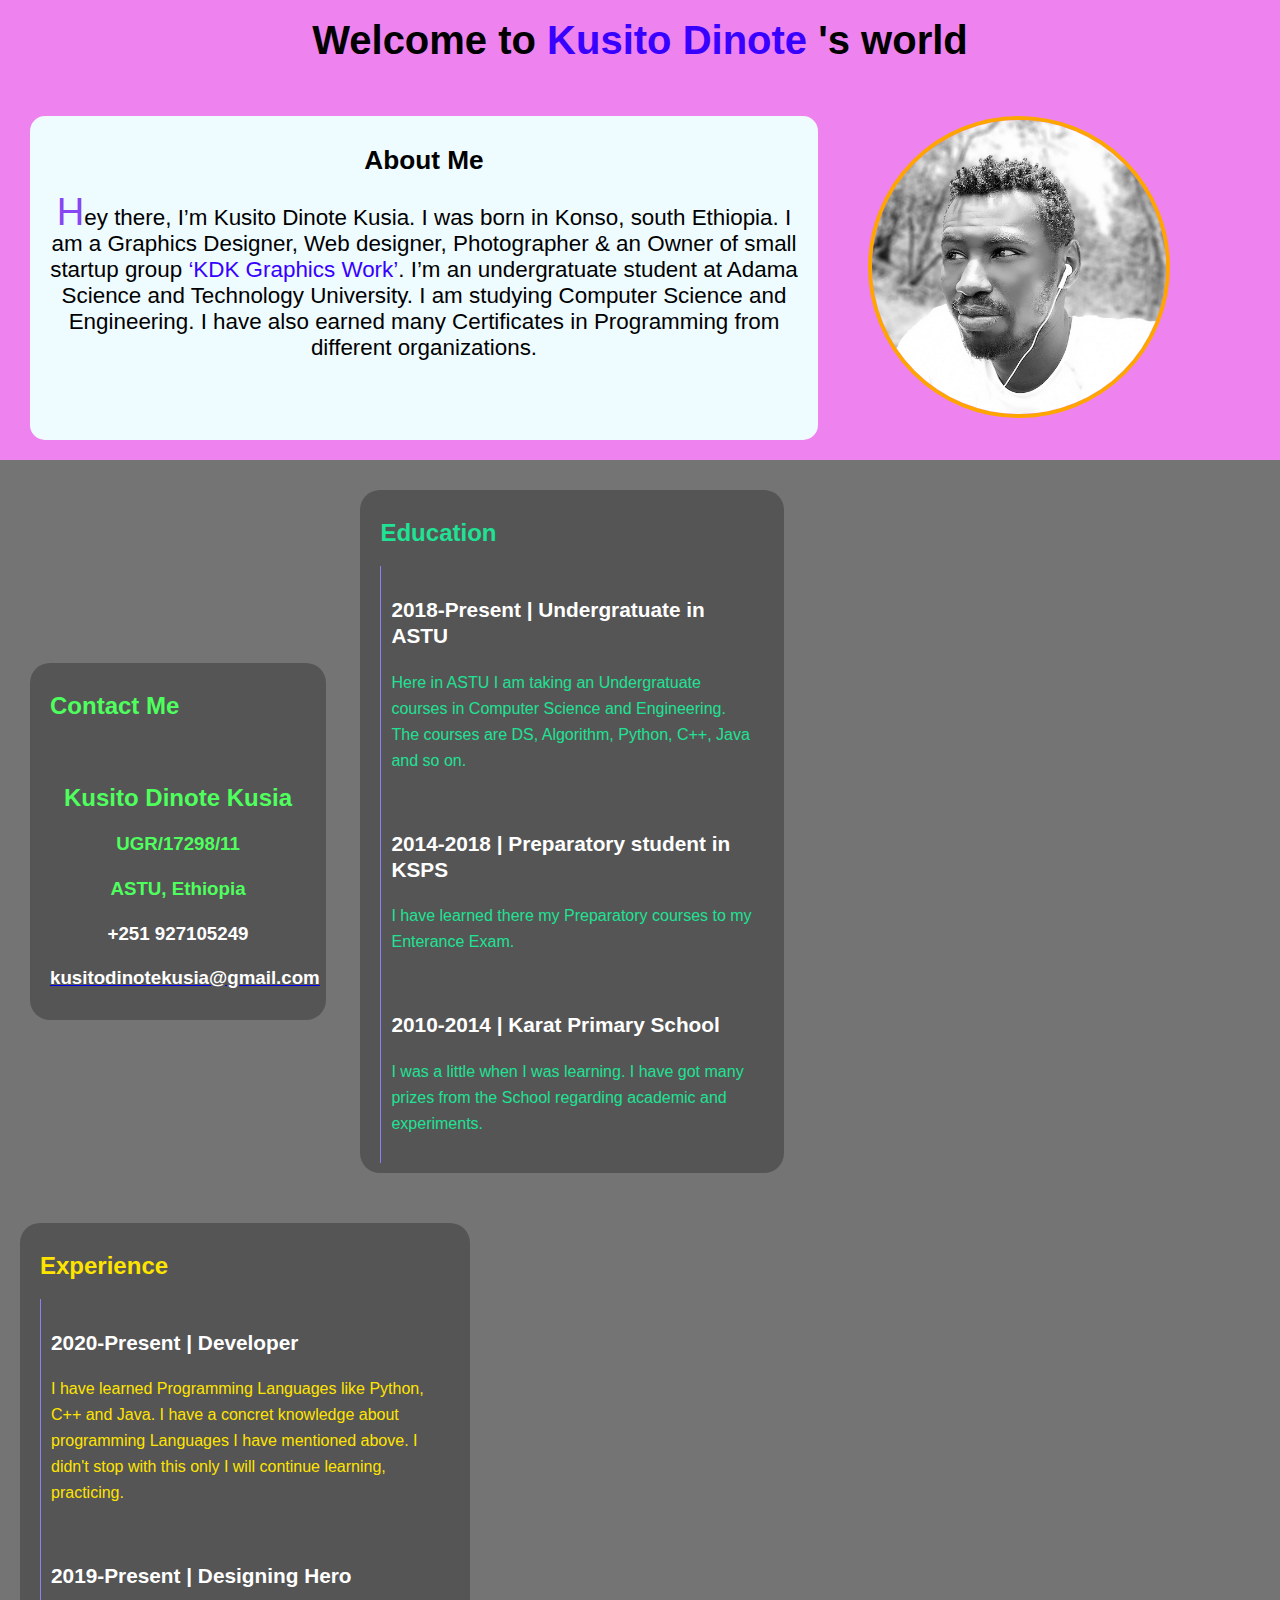
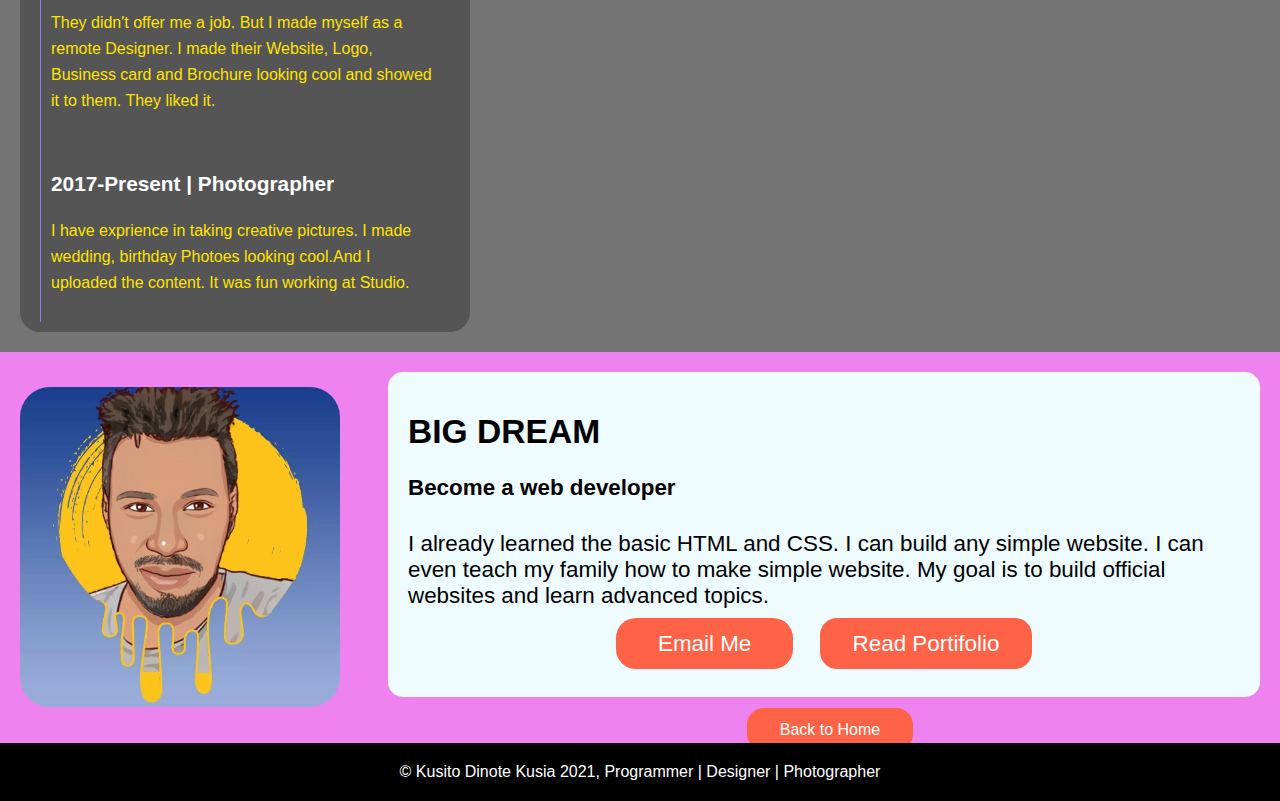
==== commit 39b42c71: "Add files via upload" ====
--- a/portifolio.html
+++ b/portifolio.html
@@ -6,12 +6,13 @@
     <link rel="stylesheet" type="text/css" href="stylePH.css">
     <link rel="stylesheet" href="./fonts/stylesheet.css" />
     <link rel="stylesheet" href="./css/all.css">
+    <link rel="stylesheet" media="screen and (max-width:800px)" href="respo.css2">
 </head>
 
 <body>
     <section class="container">
         <center>
-            <h1>Welcome to <span class="purple-color1"><b>Kusito Dinote</b> </span> world</h1>
+            <h1>Welcome to <span class="purple-color1"><b>Kusito Dinote</b> </span>'s world</h1>
             <center></center><br>
             <div class="half-width">
                 <h3>About Me</h3>
@@ -25,15 +26,12 @@
     </section>
     <div class="info">
         <section class="container experiences0">
-            <h1>
-                <center><u>Address</u></center>
-            </h1>
-            <div>
+            <div><h2 style="font-weight: bold;">
+                Contact Me</h2><br>
                 <center>
                     <h2>Kusito Dinote Kusia</h2>
-                    <h3>Designer, Photographer</h3>
-                    <h3>Konso-Karat</h3>
-                    <h3>Ethiopia</h3>
+                    <h3>UGR/17298/11</h3>
+                    <h3>ASTU, Ethiopia</h3>
                     <h3 style="color: white; text-decoration: none;">+251 927105249</h3>
                     <a href="mailto:kusitodinotekusia@gmail.com">
                         <h3 style="color: white; text-decoration: none;">kusitodinotekusia@gmail.com</h3>
@@ -88,7 +86,6 @@
         </div>
         <center><a class="primary-btn" href="index.html">Back to Home</a></center>
     </section>
-
     <footer id="footer">
         <p>
             <center>© Kusito Dinote Kusia 2021, Programmer | Designer | Photographer </center>
--- a/stylePH.css
+++ b/stylePH.css
@@ -1,6 +1,6 @@
 body {
     font-family: sans-serif;
-    color: #777777;
+    color: #000000;
     line-height: 26px;
     margin: 0;
     padding: 0%;
@@ -9,7 +9,6 @@
 .purple-color1 {
     color: #3700ff;
 }
-
 .purple-color {
     color: #ffffff;
     font-size: 1.3rem;
@@ -23,7 +22,7 @@
     background-color: rgb(238, 251, 255);
     border-radius: 15px;
     padding: 5px 10px;
-    margin: 0;
+    margin: 10px 10px 20px 30px;
 }
 
 .half-width1 {
@@ -33,25 +32,24 @@
     background-color: rgb(238, 251, 255);
     border-radius: 15px;
     padding: 20px;
-    padding-bottom: 30px;
-    margin: 20px 0px;
+    padding-bottom: 40px;
+    margin: 20px 20px 20px 20px;
 }
 
 .side-img {
     border-radius: 200px;
     border: 4px solid orange;
-    width: 20%;
-    height: 33%;
+    width: 23%;
     float: left;
-    margin: 10px 100px;
+    margin: 10px 40px;
 }
 
 .side-img1 {
     float: left;
     border-radius: 30px;
     width: 25%;
-    margin: 30px 30px;
-    height: 30%;
+    margin: 35px 20px;
+  
 }
 
 .primary-btn {
@@ -97,16 +95,16 @@
 }
 
 .container {
-    padding-left: 5%;
     display: inline-block;
     background-color: violet;
+    height: 50%;
 }
 
 .experiences0 {
     vertical-align: middle;
     margin-top: 20px;
     width: 20%;
-    color: #ff6e39;
+    color: #4eff5d;
     padding: 10px 20px;
     margin-left: 30px;
     background-color: rgba(39, 39, 39, 0.4);
@@ -119,7 +117,7 @@
     vertical-align: middle;
     width: 30%;
     padding: 10px 20px;
-    margin-left: 30px;
+    margin: 30px;
     background-color: rgba(39, 39, 39, 0.4);
     border-radius: 20px;
     font-size: 1rem;
@@ -129,7 +127,7 @@
 .experiences1 {
     margin: 20px 0px;
     vertical-align: middle;
-    width: 35%;
+    width: 32%;
     padding: 10px 20px;
     margin-left: 20px;
     background-color: rgba(39, 39, 39, 0.4);
@@ -176,7 +174,7 @@
     /* height: 25%; */
     font-size: 1em;
     color: white;
-    margin-top: 20px;
+    margin: auto;
     position: absolute;
     bottom: o;
 }